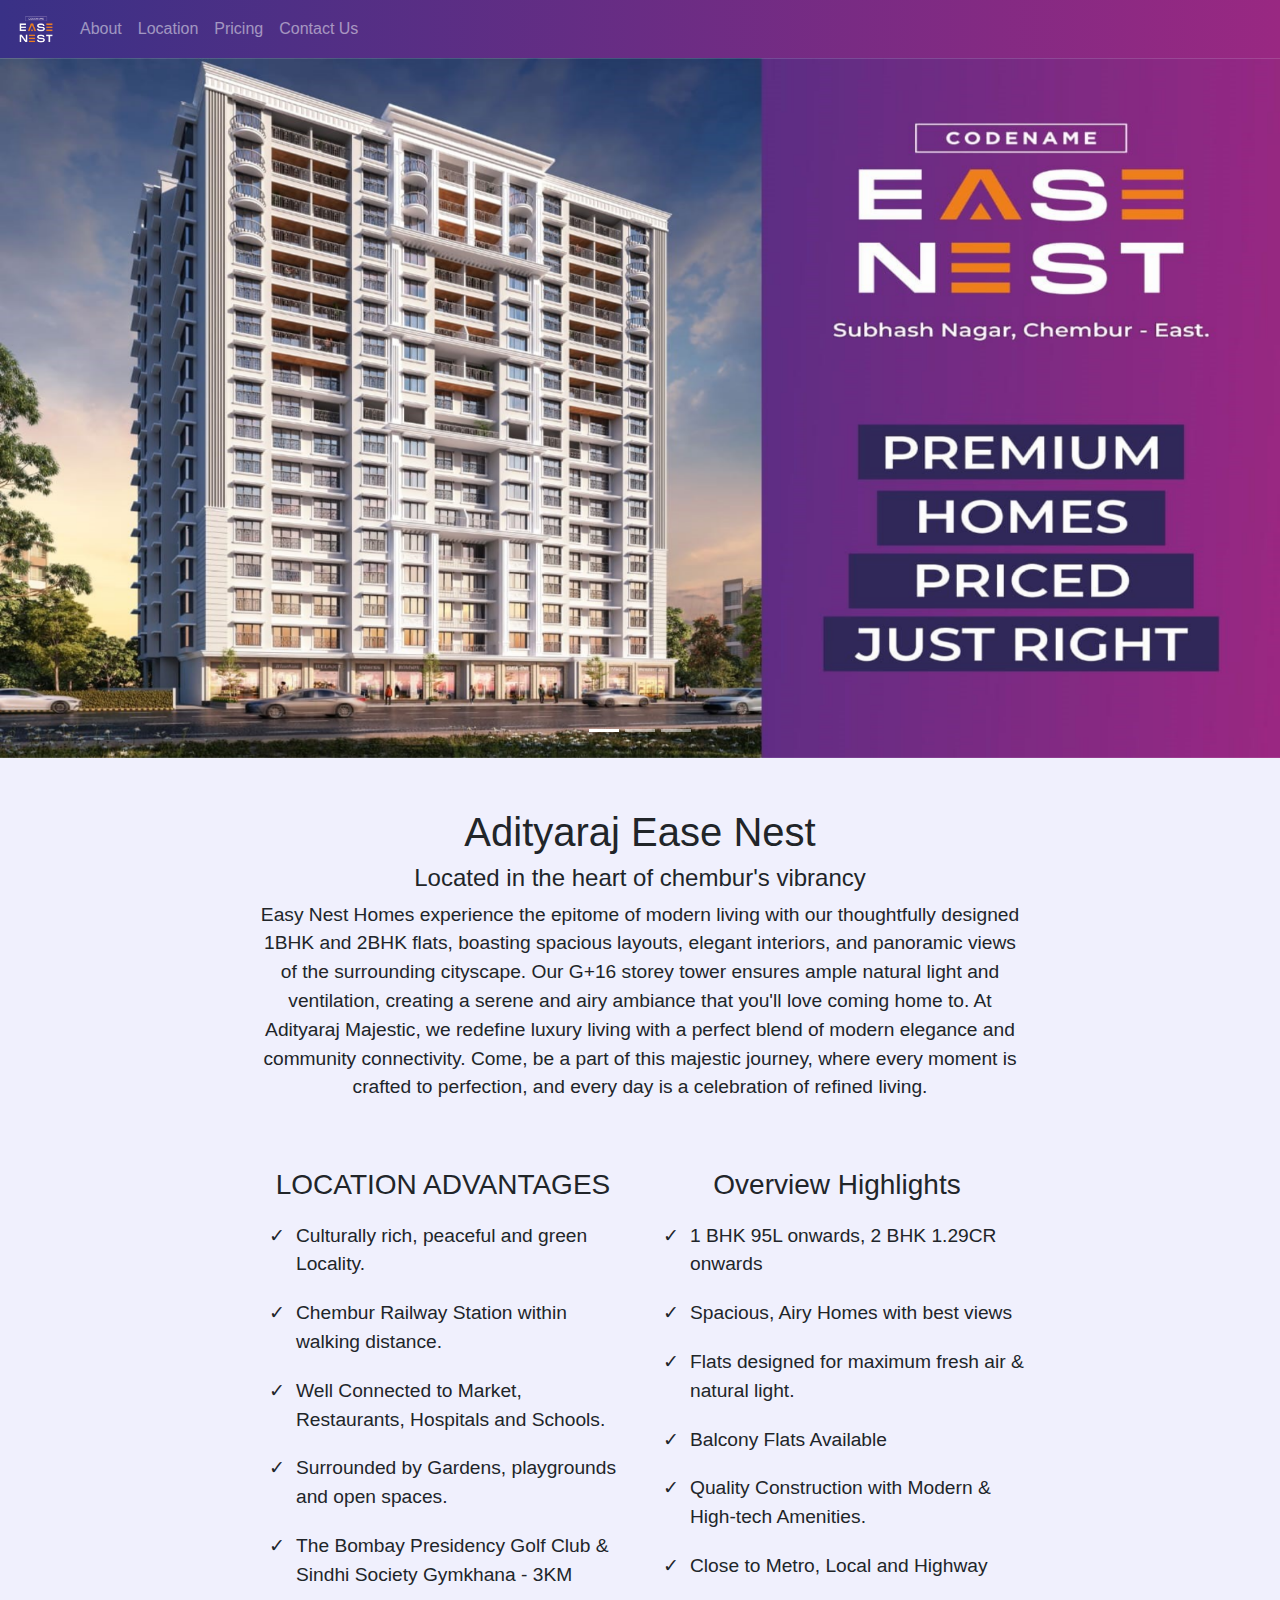
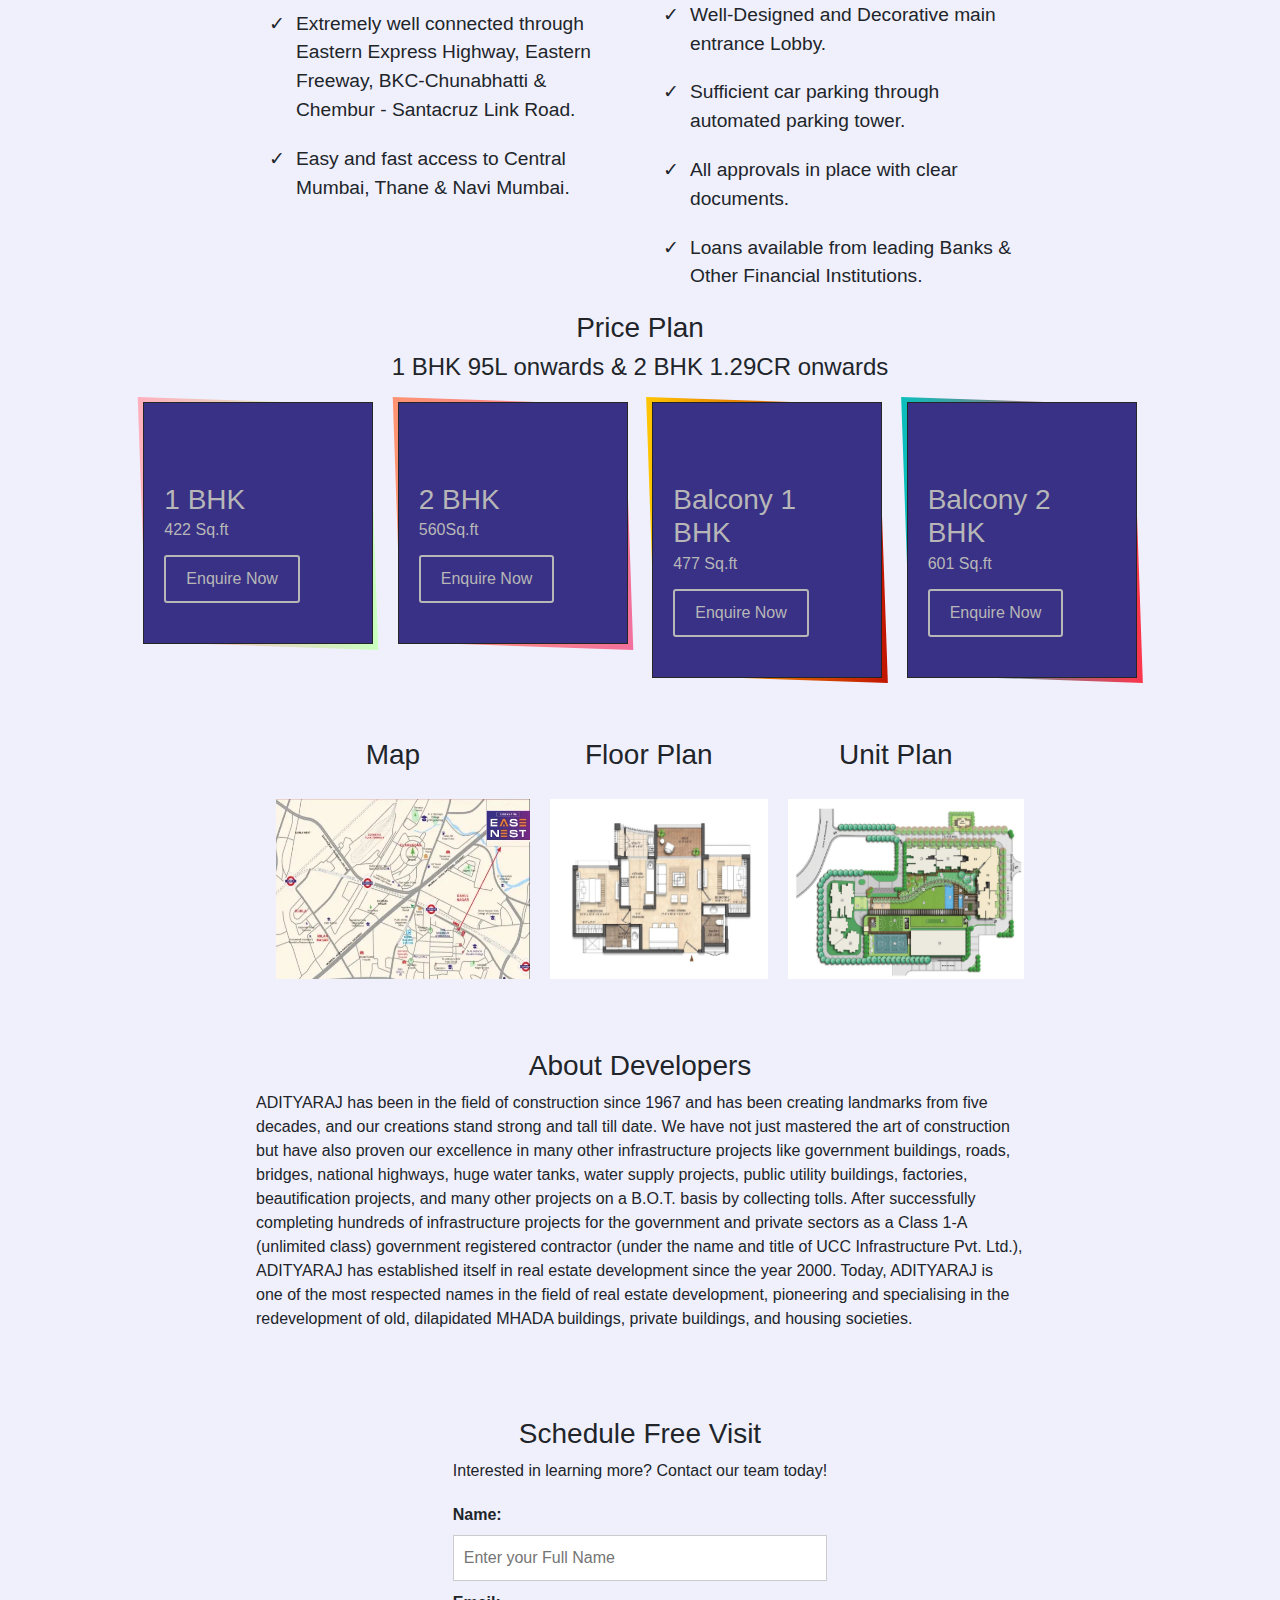
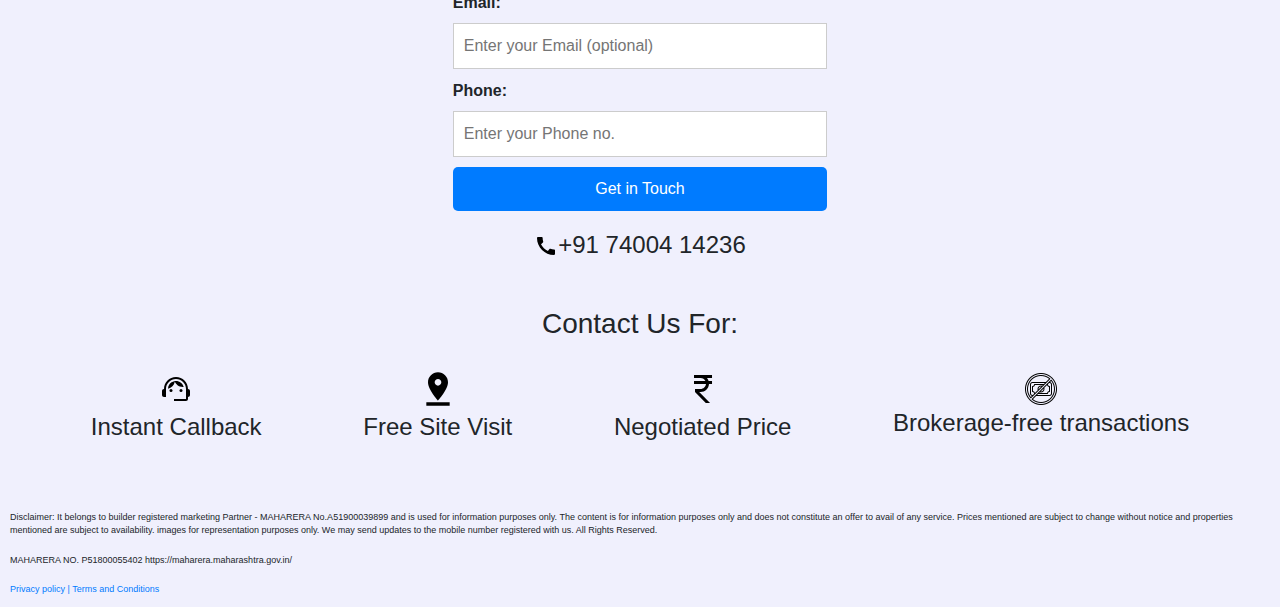
==== adityaraj-ease-nest/index.html @ 9ba858f9 "optimize keywords" ====
<!DOCTYPE html>
<html lang="en">

<head>
    <meta charset="UTF-8">
    <!-- <meta name="viewport" content="width=device-width, initial-scale=1.0"> -->
    <meta name="viewport" content="width=device-width, initial-scale=1, shrink-to-fit=no">
    <meta name="keywords" content="adityaraj projects, Chembur flats, adityaraj ease nest, flats for sale in chembur, 1 bhk in mumbai, 2 bhk in chembur, flats in mumbai, budget flats in mumbai">
    <meta name="description" content="Codename Ease Nest is an Under-Construction project in Chembur by AdityaRaj Builder. Codename Ease Nest by AdityaRaj Builder is located at Chembur.">
    <title>Adityaraj Ease Nest Project - Chembur</title>
    <link rel="icon" type="image/x-icon" href="images/logo/ease-nest.ico">
    <link rel="stylesheet" href="https://cdn.jsdelivr.net/npm/bootstrap@4.0.0/dist/css/bootstrap.min.css"
        integrity="sha384-Gn5384xqQ1aoWXA+058RXPxPg6fy4IWvTNh0E263XmFcJlSAwiGgFAW/dAiS6JXm" crossorigin="anonymous">
    <script src="https://code.jquery.com/jquery-3.2.1.slim.min.js"
        integrity="sha384-KJ3o2DKtIkvYIK3UENzmM7KCkRr/rE9/Qpg6aAZGJwFDMVNA/GpGFF93hXpG5KkN"
        crossorigin="anonymous"></script>
    <script src="https://cdn.jsdelivr.net/npm/popper.js@1.12.9/dist/umd/popper.min.js"
        integrity="sha384-ApNbgh9B+Y1QKtv3Rn7W3mgPxhU9K/ScQsAP7hUibX39j7fakFPskvXusvfa0b4Q"
        crossorigin="anonymous"></script>
    <script src="https://cdn.jsdelivr.net/npm/bootstrap@4.0.0/dist/js/bootstrap.min.js"
        integrity="sha384-JZR6Spejh4U02d8jOt6vLEHfe/JQGiRRSQQxSfFWpi1MquVdAyjUar5+76PVCmYl"
        crossorigin="anonymous"></script>
    <link rel="stylesheet" href="./style.css">
    <link rel="stylesheet" href="highlightList.css">

    <link rel="canonical" href="https://www.mumbai-homes.live/adityaraj-ease-nest/">

    <meta property="og:title" content="Adityaraj Ease Nest - chembur">
    <meta property="og:description" content="Easy Nest Homes experience the epitome of modern living with our thoughtfully designed 1BHK and 2BHK flats.">
    <meta property=”og:type” content=”website” />
    <meta property=”og:url” content=”https://www.mumbai-homes.live/adityaraj-ease-nest/” />

    <script type="application/ld+josn">
        {
            "@context": "https://schema.org",
            "@type": "localBusiness",
            "name": "adityaraj ease nest",
            "url": "https://www.mumbai-homes.live/adityaraj-ease-nest",
            "logo": "https://www.mumbai-homes.live/adityaraj-ease-nest/images/with-bg.png",
            "description": "Easy Nest Homes experience the epitome of modern living with our thoughtfully designed 1BHK and 2BHK flats.",
            "contactPoint": {
              "@type": "ContactPoint",
              "telephone": "+91-7400414236",
              "contactType": "Service",
              "areaServed": "Mumbai",
              "availableLanguage": ["English"]
            }
          }
    </script>
</head>

<body>


    <div id="outer-container">

        <nav id="nav" class="navbar navbar-expand-lg navbar-dark bg-dark">
            <a class="navbar-brand" href="#">
                <img id="logo" src="images/logo/ease-nest.ico" alt="logo">
            </a>
            <div class="collapse navbar-collapse" id="navbarNav">
                <ul class="navbar-nav">
                    <li class="nav-item">
                        <a class="nav-link" href="#about">About</a>
                    </li>
                    <li class="nav-item">
                        <a class="nav-link" href="#location">Location</a>
                    </li>
                    <li class="nav-item">
                        <a class="nav-link" href="#price-plan">Pricing</a>
                    </li>
                    <li class="nav-item">
                        <a class="nav-link" href="#contact">Contact Us</a>
                    </li>
                </ul>
            </div>
        </nav>

        <div class="top-part">
            <!-- <div id="project-image">
                <img id="banner-img" src="./images/banner-img.png" height="100%" width="100%" alt="building image">
            </div> -->


            <div id="carouselExampleSlidesOnly" class="carousel slide" data-ride="carousel" id="carousel">
                <ol class="carousel-indicators">
                    <li data-target="#carouselExampleIndicators" data-slide-to="0" class="active"></li>
                    <li data-target="#carouselExampleIndicators" data-slide-to="1"></li>
                    <li data-target="#carouselExampleIndicators" data-slide-to="2"></li>
                  </ol>
                <div class="carousel-inner">
                  <div class="carousel-item active">
                    <img class="d-block w-100 banner-img" src="./images/2.jpg" alt="First slide">
                  </div>
                  <div class="carousel-item">
                    <img class="d-block w-100 banner-img" src="./images/3.jpg" alt="Second slide">
                  </div>
                  <div class="carousel-item">
                    <img class="d-block w-100 banner-img" src="./images/4.jpg" alt="third slide">
                  </div>
                </div>
              </div>

        </div>

        <div class="main-info">

            <div>
                <h1>Adityaraj Ease Nest</h1>
                <h4>Located in the heart of chembur's vibrancy</h4>
                <div id="about-project" style="text-align: center; font-size: larger;">
                    <p>
                        Easy Nest Homes experience the epitome of modern living with our thoughtfully designed 1BHK and 2BHK flats, boasting spacious layouts, elegant interiors, and panoramic views of the surrounding cityscape. Our G+16 storey tower ensures ample natural light and ventilation, creating a serene and airy ambiance that you'll love coming home to. At Adityaraj Majestic, we redefine luxury living with a perfect blend of modern elegance and community connectivity. Come, be a part of this majestic journey, where every moment is crafted to perfection, and every day is a celebration of refined living.
                    </p>
                </div>    
            </div>

            </div>


        <div class="main-info ">

            <div class="left-part">
                <h3>LOCATION ADVANTAGES</h3>
                <ul>
                    <li class="highlight-point">Culturally rich, peaceful and green Locality.</li>
                    <li class="highlight-point">Chembur Railway Station within walking distance.</li>
                    <li class="highlight-point">Well Connected to Market, Restaurants, Hospitals and Schools.</li>
                    <li class="highlight-point">Surrounded by Gardens, playgrounds and open spaces.</li>
                    <li class="highlight-point">The Bombay Presidency Golf Club & Sindhi Society Gymkhana - 3KM</li>
                    <li class="highlight-point">Extremely well connected through Eastern Express Highway, Eastern
                        Freeway, BKC-Chunabhatti &
                        Chembur - Santacruz Link Road.</li>
                    <li class="highlight-point">Easy and fast access to Central Mumbai, Thane & Navi Mumbai.</li>
                </ul>
            </div>

            <div class="right-part" id="project-details-container">
                <h3>Overview Highlights</h3>
                
                <div>
                    <ul>
                        <li class="highlight-point">1 BHK 95L onwards, 2 BHK 1.29CR onwards</li>
                        <li class="highlight-point">Spacious, Airy Homes with best views</li>
                        <li class="highlight-point">Flats designed for maximum fresh air & natural light.</li>
                        <li class="highlight-point">Balcony Flats Available </li>
                        <li class="highlight-point">Quality Construction with Modern & High-tech Amenities.</li>
                        <li class="highlight-point">Close to Metro, Local and Highway</li>
                        <li class="highlight-point">Well-Designed and Decorative main entrance Lobby.</li>
                        <li class="highlight-point">Sufficient car parking through automated parking tower.</li>
                        <li class="highlight-point">All approvals in place with clear documents.</li>
                        <li class="highlight-point">Loans available from leading Banks & Other Financial
                            Institutions.</li>
                    </ul>
                </div>
            </div>

            <!-- <div class="right-part">
                <h3>Nearby Landmarks</h3>
                <ul>
                    <li class="highlight-point">THE CHEMBUR GYMKHANA</li>
                    <li class="highlight-point">AMBEDKAR GARDEN</li>
                    <li class="highlight-point">N. G. ACHARYA COLLEGE</li>
                    <li class="highlight-point">EASTERN FREEWAY</li>
                    <li class="highlight-point">MONO RAILWAY CHEMBUR</li>
                    <li class="highlight-point">ZEN MULTI SPECIALITY HOSPITAL</li>
                    <li class="highlight-point">ST. GREGORIOS HIGH SCHOOL</li>
                    <li class="highlight-point">DIAMOND GARDEN</li>
                    <li class="highlight-point">K STAR MALL</li>
                    <li class="highlight-point">SHAH & ANCHOR KUTCHHI ENGINEERING COLLEGE</li>
                    <li class="highlight-point">THE BOMBAY PRESIDENCY GOLF CLUB</li>
                    <li class="highlight-point">SANTACRUZ-CHEMBUR LINK RD</li>
                </ul>
            </div> -->

        </div>

        <div id="price-plan" style="text-align: center;">
            <h3 >Price Plan</h3>
            <h4>1 BHK 95L onwards & 2 BHK 1.29CR onwards</h4>
            <ul class="tilesWrap">
                <li>
                  <h3>1 BHK</h3>
                  <p>422 Sq.ft</p>
                  <button class="enquiry-btn poppers">Enquire Now</button>
                </li>
                <li>
                  <h3>2 BHK</h3>
                  <p>560Sq.ft
                  </p>
                  <button class="enquiry-btn poppers">Enquire Now</button>
                </li>
                <li>
                  <h3>Balcony 1 BHK</h3>
                  <p>477 Sq.ft
                  </p>
                  <button class="enquiry-btn poppers">Enquire Now</button>
                </li>
                <li>
                  <h3>Balcony 2 BHK</h3>
                  <p>601 Sq.ft
                  </p>
                  <button class="enquiry-btn poppers">Enquire Now</button>
                </li>
              </ul>

        </div>

        <div class="main-info">

            <div class="poppers" id="location">
                <h3>Map</h3>
                    <img class="info-img" id="map-img" src="./images/map_img.jpg" alt="cost plan">
            </div>

            <div class="poppers" id="floor-plan">
                <h3>Floor Plan</h3>
                    <img class="info-img" id="floor-plan-img" src="./images/floor-plan.png" alt="Floor plan">
            </div>

            <div class="poppers" id="unit-plan">
                <h3>Unit Plan</h3>
                    <img class="info-img" id="unit-plan-img" src="./images/unit-plan.png" alt="unit plan">
            </div>

        </div>

        <div class="main-info">

            <div id="about">
                <h3>About Developers</h3>
                <div style="text-align: start;">
                    <p>
                        ADITYARAJ has been in the field of construction since 1967 and has been creating landmarks from five decades, and our creations stand strong and tall till date. We have not just mastered the art of construction but have also proven our excellence in many other infrastructure projects like government buildings, roads, bridges, national highways, huge water tanks, water supply projects, public utility buildings, factories, beautification projects, and many other projects on a B.O.T. basis by collecting tolls.

After successfully completing hundreds of infrastructure projects for the government and private sectors as a Class 1-A (unlimited class) government registered contractor (under the name and title of UCC Infrastructure Pvt. Ltd.), ADITYARAJ has established itself in real estate development since the year 2000.

Today, ADITYARAJ is one of the most respected names in the field of real estate development, pioneering and specialising in the redevelopment of old, dilapidated MHADA buildings, private buildings, and housing societies.
                    </p>
                </div>    
            </div>

            </div>

        <div class="main-info">
            <section id="contact" class="contact">
                <h3>Schedule Free Visit</h3>
                <p>Interested in learning more? Contact our team today!</p>
                <form class="contact_form" id="contact-form" action="">
                    <label for="name"><b>Name:</b></label>
                    <input name="full_name" class="contact-inputs" type="text" id="name"
                        placeholder="Enter your Full Name" required>
                    <label for="email"><b>Email:</b></label>
                    <input name="email" class="contact-inputs" type="email" id="email" placeholder="Enter your Email (optional)">
                    <label for="phone"><b>Phone:</b></label>
                    <input name="phone_number" class="contact-inputs" type="number" id="phone"
                        placeholder="Enter your Phone no." pattern="/^\+?([0-9]{2})[-. ]?([0-9]{3})[-. ]?([0-9]{4})$/"
                        required>
                    <button type="submit">Get in Touch</button>
                    <input type="checkbox" name="_protect" style="display:none" tabindex="-1"
                        autocomplete="off" />
                    <p class="thankyou_message" style="display: none;">Thank You. We will contact you shortly.</p>
                </form>
    
            </section>
        </div>

        <div class="main-info" style="margin-top: 0px;">
            <h4><img src="./images/icons/phone.svg" alt="phone">+91 74004 14236</h4>
        </div>

        <div style="text-align: center; font-size: x-large; padding: 20px; margin-top: 20px;">
            <h3>Contact Us For:</h3>
            <div id="our-perks" style="display: flex; flex-wrap: wrap; justify-content: space-around; padding: 20px;">
            <div><img src="./images/icons/callback.svg" alt="instant callback"><p>Instant Callback</p></div>
            <div><img src="./images/icons/location_point.svg" alt="free site visit"><p>Free Site Visit</p></div>
            <div><img src="./images/icons/rupee.svg" alt="rupee"><p>Negotiated Price</p></div>
            <div><img src="./images/icons/no_brokerage.png" alt="no-brokerage"><p>Brokerage-free transactions</p></div>
            </div>
        </div>
    </div>





    <div id="disclaimer" style="font-size: xx-small;">
        <p>
            Disclaimer: 
            It belongs to builder registered marketing Partner - MAHARERA No.A51900039899 and is used for information purposes only.
            The content is for information purposes only and does not constitute an offer to avail of any
            service. Prices mentioned are subject to change without notice and properties mentioned are subject to
            availability. images for representation purposes only. We may send updates to the mobile number registered with us. All
            Rights Reserved.
        </p>

        <p>MAHARERA NO. P51800055402 https://maharera.maharashtra.gov.in/</p>
        <a href="./../policy.html">Privacy policy | Terms and Conditions</a>
    </div>

    <a href="#" id="move-top">
        <img src="./images/icons/arrow-up.svg" alt="move-to-top">
    </a>

    <a id="whatsapp-redirect"
        href="https://wa.me/+917400414236?text=Hello%2C%20I%20am%20interested%20to%20know%20more%20about%20the%20project%20codename%20ease%20nest%20by%20Adityaraj%20Group.">
        <img src="images/icons/whatsapp-icon.svg" alt="whatsapp">
    </a>

    <div id="popup-overlay"></div>
    <div id="popup-form-container" class="popup-form-container-hid">
        <button onclick="closePopupForm()" id="popup-close-btn">
            <p>&#10006;</p>
        </button>
        <section id="contact" class="contact">
            <h3>Get Exclusive Deals!</h3>
            <form class="contact_form" id="popup-contact-form" action="">
                <label for="name"><b>Name:</b></label>
                <input name="full_name" class="contact-inputs" type="text" id="popup-name"
                    placeholder="Enter your full Name" required>
                <label for="email"><b>Email:</b></label>
                <input name="email" class="contact-inputs" type="email" id="popup-email" placeholder="Enter your Email"
                    >
                <label for="phone"><b>Phone:</b></label>
                <input name="phone_number" class="contact-inputs" type="number" id="popup-phone"
                    placeholder="Enter your Phone no." 
                    required>
                <button type="submit">Enquire Now</button>
                <input name="_protect" type="checkbox" tabindex="-1" style="display:none" autocomplete="off" />
                <p class="thankyou_message" style="display: none;">Thank You. We will contact you shortly.</p>
            </form>
        </section>
    </div>

    <div class="alert alert-success" role="alert" id="thankyou_msg_div">
        <h2>Thank You! Our Team will contact you shortly.</h2>
    </div>

</body>

<script src="./index.js"></script>

</html>
---- adityaraj-ease-nest/style.css ----
body {
    background: #f0f0fd;
    max-width: 100%;
    overflow-x: hidden;
    
}

html {
    scroll-behavior: smooth;
    max-width: 100%;
    overflow-x: hidden;
}

.carousel {
    height: 20%;
}

.img {
    width: 100%;
    height: 400px;
}

.info-img {
    width: 100%;
    margin: 10px;
    padding: 10px;
    height: 200px;
}

#thankyou_msg_div {
    display: none;
    position: fixed;
    top: 50%;
    left: 50%;
    transform: translate(-50%, -50%);
    z-index: 1000;
}

.banner-img {
    height: 700px;
}

.main-info {
    display: flex;
    justify-content: space-around;
    text-align: center;
    margin-inline: 20%;
    margin-top: 50px;
}

.left-part {
    width: 50%;
    margin-right: 10px;
}

.right-part {
    width: 50%;
    margin-left: 10px;
}

.highlight-point {
    font-size: larger;
    margin: 20px auto;
    text-align: start;
    list-style-type: '✓  ';
}

#about-project {
    font-size: larger;
}

#disclaimer {
    margin: 10px;
}

.contact form {
    display: flex;
    flex-direction: column;
    margin-top: 20px;
    text-align: left;
}

.contact {
    margin-top: 10px;
    margin-bottom: 10px;
    padding: 10px;

}

.contact-inputs {
    padding: 10px;
    border: 1px solid #ccc;
    margin-bottom: 10px;
}

.contact button {
    background-color: #007bff;
    color: #fff;
    padding: 10px 20px;
    border: none;
    border-radius: 5px;
    cursor: pointer;
}

#logo {
    width: 40px;
    height: 30px;
}

#nav {
    max-width: 100%;
    background-image: linear-gradient(to right, #393186, #992882)
}

#popup-form-container {
    display: none;
    position: fixed;
    top: 50%;
    left: 50%;
    transform: translate(-50%, -50%);
    padding: 20px;
    background-color: #fff;
    border: 1px solid #ccc;
    box-shadow: 0 4px 8px rgba(0, 0, 0, 0.1);
    z-index: 1000;
    width: 35%;
}

#popup-overlay {
    display: none;
    position: fixed;
    top: 0;
    left: 0;
    width: 100%;
    height: 100%;
    background: rgba(0, 0, 0, 0.5);
    z-index: 999;
}

#popup-close-btn {
    position: absolute;
    height: 28px;
    width: 28px;
    left: auto;
    right: 8px;
    bottom: auto;
    top: 8px;
    padding: 4px;
    border: none;
    background: none;
}

#whatsapp-redirect {
    position: fixed;
    bottom: 60px;
    right: 10px;
    opacity: 0;
    transition: opacity 0.3s ease;
}

#whatsapp-redirect.visible {
    opacity: 0.8;
}

#move-top {
    position: fixed;
    bottom: 20px;
    right: 20px;
    padding: 5px;
    background-color: #007bff;
    color: #fff;
    font-weight: bold;
    border-radius: 5px;
    opacity: 0;
    transition: opacity 0.3s ease;
}


#move-top.visible {
    opacity: 0.8;
}

@media only screen and (max-width: 500px) {

    .banner-img {
        height: 500px;
    }

    .main-info {
        display: block;
        width: 100%;
        margin: 20px auto;
        padding-inline: 20px;
    }

    .left-part {
        width: 100%;
    }

    .right-part {
        margin: 20px auto;
        width: 100%;
    }

    #popup-form-container {
        width: 90%;
    }

    html, body {
        max-width: 100%;
        overflow-x: hidden;
    }

    #our-perks {
        flex-direction: column;
    }

}
---- adityaraj-ease-nest/highlightList.css ----
.tilesWrap {
    padding: 0;
    margin: 10px auto;
    list-style: none;
    text-align: center;
  }
  .tilesWrap li {
    display: inline-block;
    width: 20%;
    min-width: 200px;
    max-width: 230px;
    padding: 80px 20px 40px;
    position: relative;
    vertical-align: top;
    margin: 10px;
    font-family: 'helvetica', san-serif;
    min-height: 25vh;
    background: #393186;
    border: 1px solid #252727;
    text-align: left;
  }

  .tilesWrap li h3 {
    color: #b7b7b7;
    margin-bottom: 5px;
  }
  .tilesWrap li p {
    font-size: 16px;
    line-height: 18px;
    color: #b7b7b7;
    margin-top: 5px;
  }
  .tilesWrap li button {
    background: transparent;
    border: 2px solid #b7b7b7;
    padding: 10px 20px;
    color: #b7b7b7;
    border-radius: 3px;
    position: relative;
    transition: all 0.3s ease-in-out;
    cursor: pointer;
    overflow: hidden;
    opacity: 1;
  }

  .tilesWrap li button:hover {
    color: #262a2b;
    background-color: #992882;
  }

  .tilesWrap li:before {
    content: '';
    position: absolute;
    top: -2px;
    left: -2px;
    right: -2px;
    bottom: -2px;
    z-index: -1;
    background: #fff;
    transform: skew(2deg, 2deg);
  }

  .tilesWrap li:nth-child(1):before {
    background: #C9FFBF;
  background: -webkit-linear-gradient(to right, #FFAFBD, #C9FFBF);
  background: linear-gradient(to right, #FFAFBD, #C9FFBF);
  }
  .tilesWrap li:nth-child(2):before {
    background: #f2709c;
  background: -webkit-linear-gradient(to right, #ff9472, #f2709c);
  background: linear-gradient(to right, #ff9472, #f2709c);
  }
  .tilesWrap li:nth-child(3):before {
    background: #c21500;
  background: -webkit-linear-gradient(to right, #ffc500, #c21500);
  background: linear-gradient(to right, #ffc500, #c21500);
  }
  .tilesWrap li:nth-child(4):before {
    background: #FC354C;
  background: -webkit-linear-gradient(to right, #0ABFBC, #FC354C);
  background: linear-gradient(to right, #0ABFBC, #FC354C)
  };
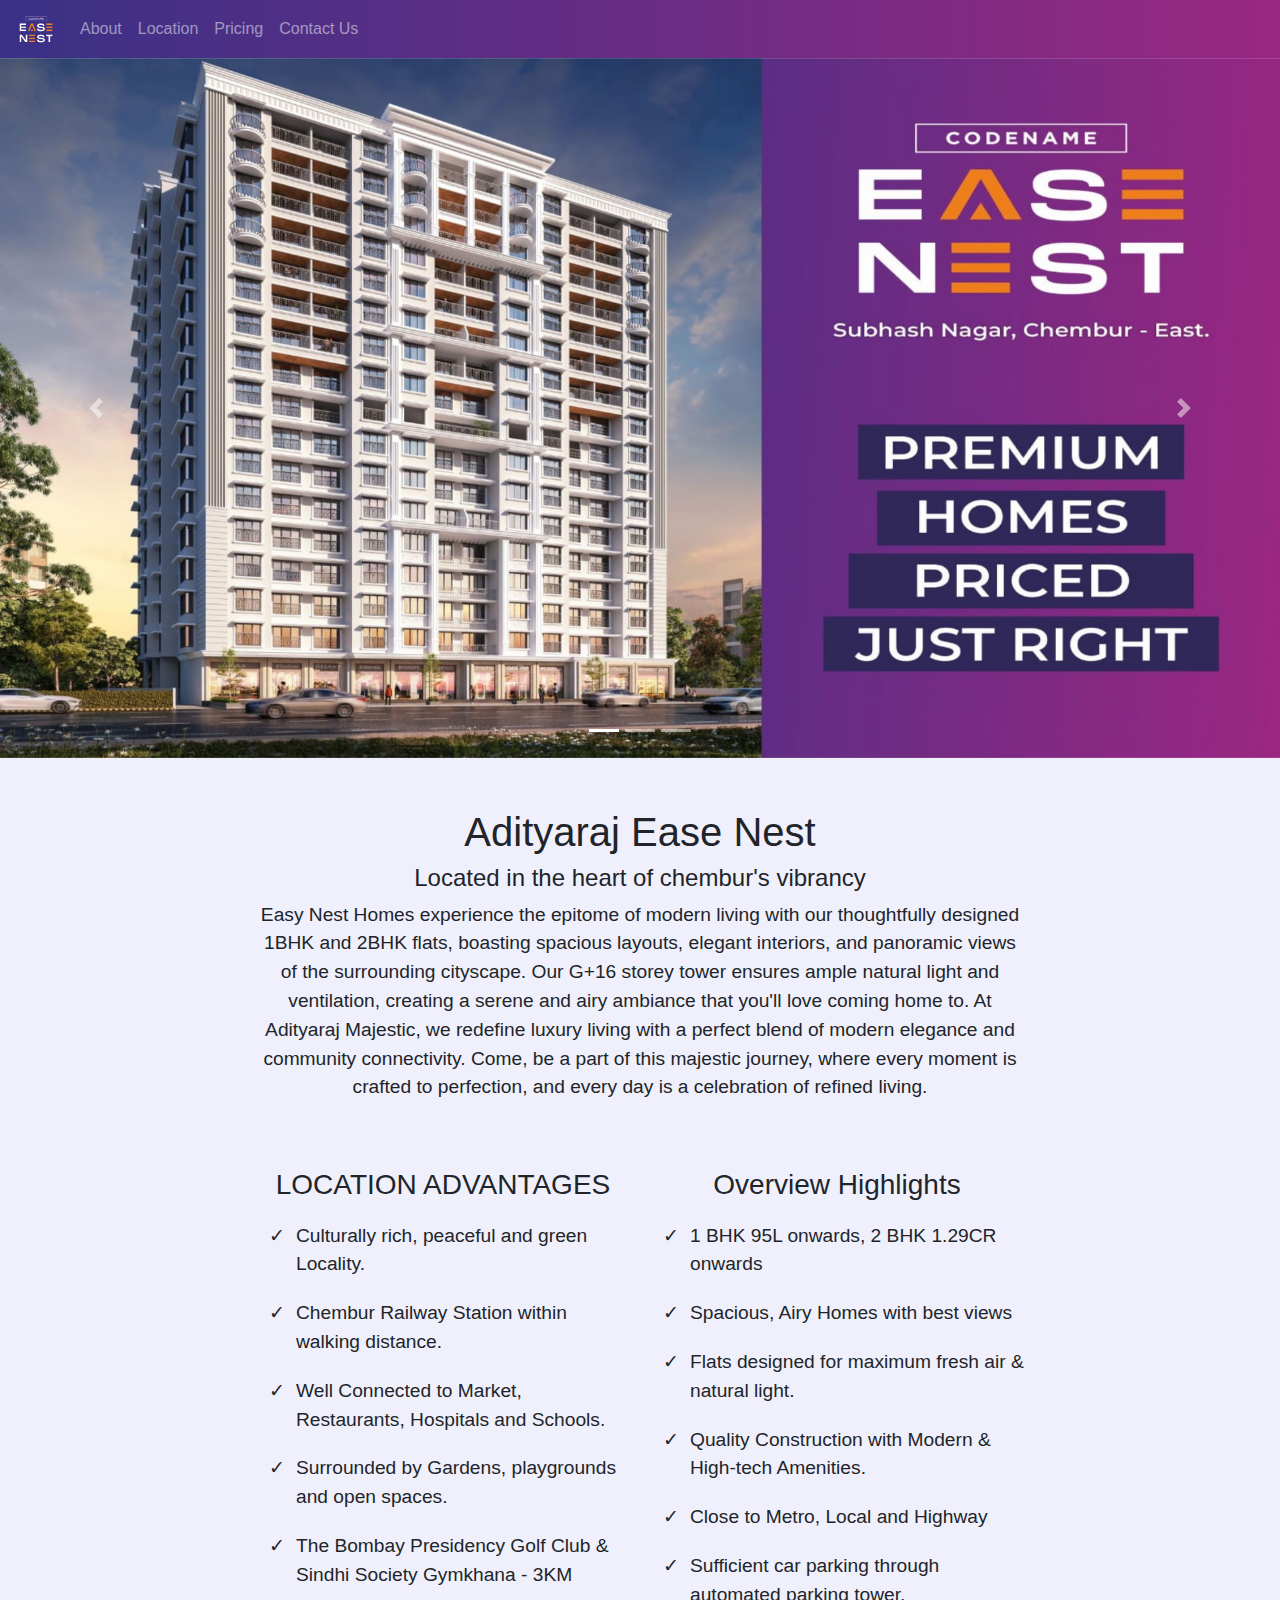
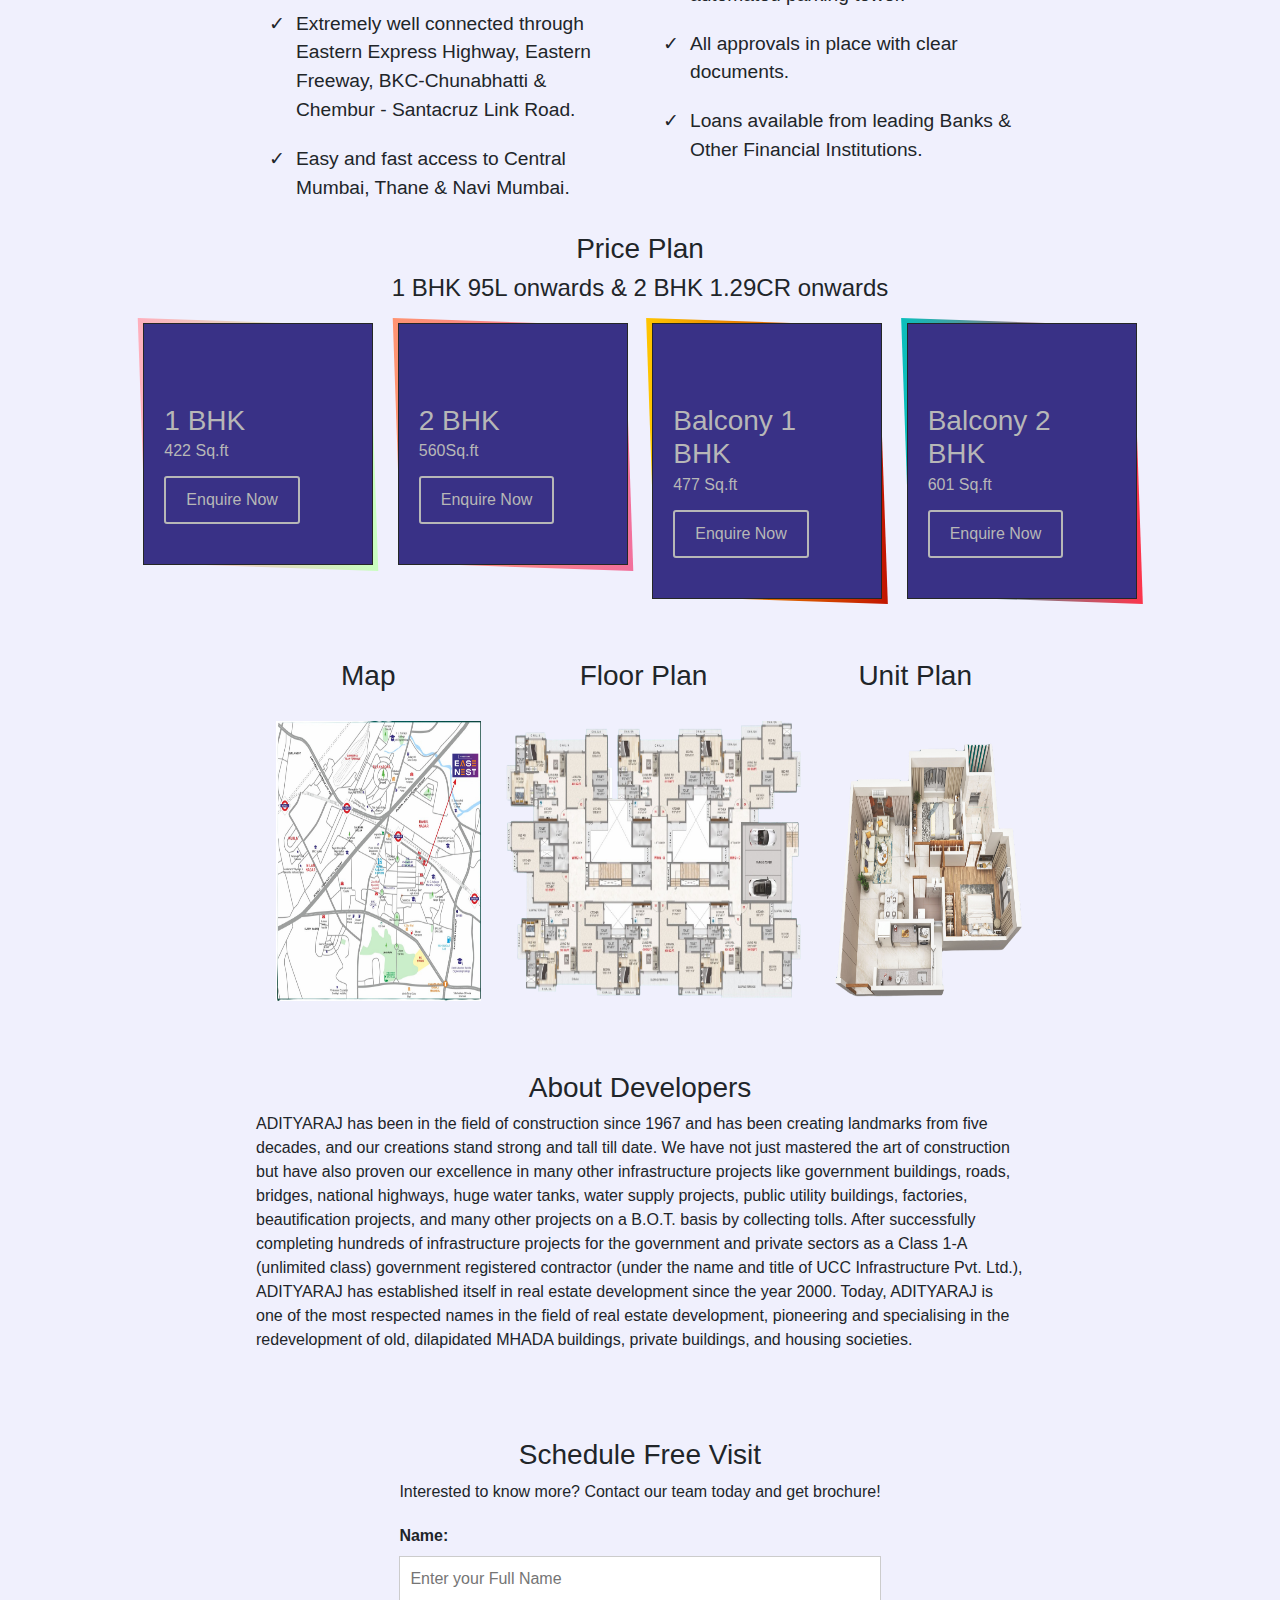
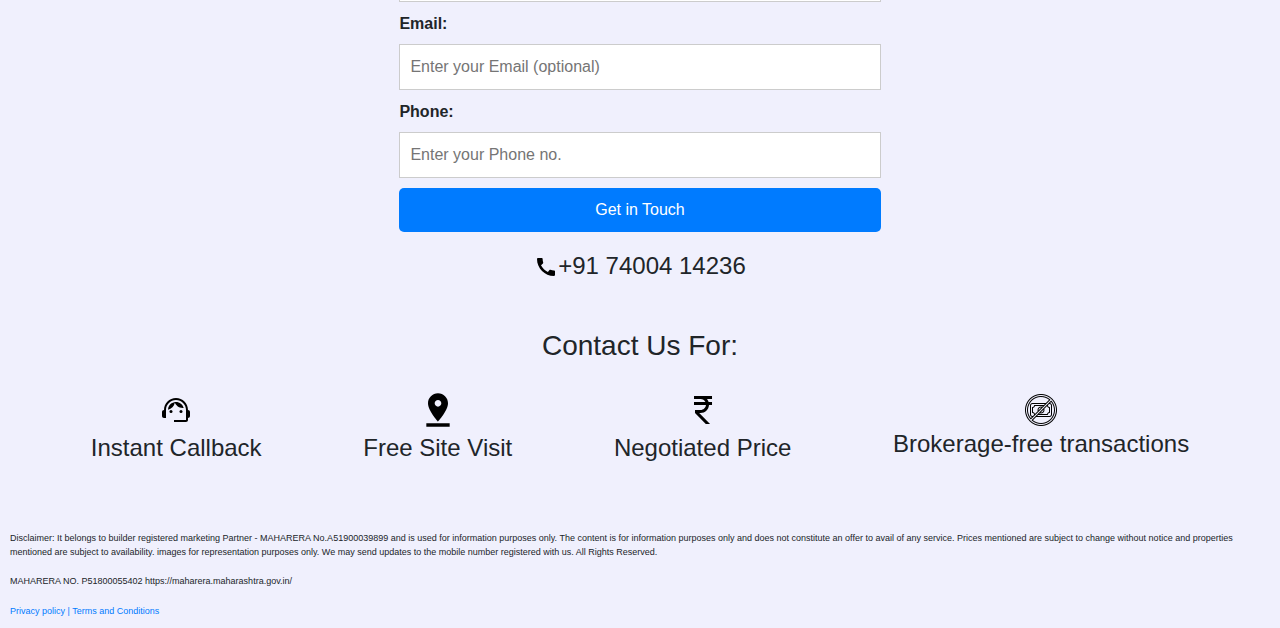
==== commit f02ed0e1: "clear res image" ====
--- a/adityaraj-ease-nest/index.html
+++ b/adityaraj-ease-nest/index.html
@@ -58,6 +58,10 @@
             <a class="navbar-brand" href="#">
                 <img id="logo" src="images/logo/ease-nest.ico" alt="logo">
             </a>
+            <button class="navbar-toggler" type="button" data-toggle="collapse" data-target="#navbarNav"
+                aria-controls="navbarNav" aria-expanded="false" aria-label="Toggle navigation">
+                <span class="navbar-toggler-icon"></span>
+            </button>
             <div class="collapse navbar-collapse" id="navbarNav">
                 <ul class="navbar-nav">
                     <li class="nav-item">
@@ -73,16 +77,14 @@
                         <a class="nav-link" href="#contact">Contact Us</a>
                     </li>
                 </ul>
-            </div>
+                
+            </div>
+            
         </nav>
 
         <div class="top-part">
-            <!-- <div id="project-image">
-                <img id="banner-img" src="./images/banner-img.png" height="100%" width="100%" alt="building image">
-            </div> -->
-
-
-            <div id="carouselExampleSlidesOnly" class="carousel slide" data-ride="carousel" id="carousel">
+
+            <div id="carouselExampleIndicators" class="carousel slide" data-ride="carousel" id="carousel">
                 <ol class="carousel-indicators">
                     <li data-target="#carouselExampleIndicators" data-slide-to="0" class="active"></li>
                     <li data-target="#carouselExampleIndicators" data-slide-to="1"></li>
@@ -99,6 +101,14 @@
                     <img class="d-block w-100 banner-img" src="./images/4.jpg" alt="third slide">
                   </div>
                 </div>
+                <a class="carousel-control-prev" href="#carouselExampleIndicators" role="button" data-slide="prev">
+                    <span class="carousel-control-prev-icon" aria-hidden="true"></span>
+                    <span class="sr-only">Previous</span>
+                  </a>
+                  <a class="carousel-control-next" href="#carouselExampleIndicators" role="button" data-slide="next">
+                    <span class="carousel-control-next-icon" aria-hidden="true"></span>
+                    <span class="sr-only">Next</span>
+                  </a>
               </div>
 
         </div>
@@ -143,10 +153,8 @@
                         <li class="highlight-point">1 BHK 95L onwards, 2 BHK 1.29CR onwards</li>
                         <li class="highlight-point">Spacious, Airy Homes with best views</li>
                         <li class="highlight-point">Flats designed for maximum fresh air & natural light.</li>
-                        <li class="highlight-point">Balcony Flats Available </li>
                         <li class="highlight-point">Quality Construction with Modern & High-tech Amenities.</li>
                         <li class="highlight-point">Close to Metro, Local and Highway</li>
-                        <li class="highlight-point">Well-Designed and Decorative main entrance Lobby.</li>
                         <li class="highlight-point">Sufficient car parking through automated parking tower.</li>
                         <li class="highlight-point">All approvals in place with clear documents.</li>
                         <li class="highlight-point">Loans available from leading Banks & Other Financial
@@ -155,27 +163,9 @@
                 </div>
             </div>
 
-            <!-- <div class="right-part">
-                <h3>Nearby Landmarks</h3>
-                <ul>
-                    <li class="highlight-point">THE CHEMBUR GYMKHANA</li>
-                    <li class="highlight-point">AMBEDKAR GARDEN</li>
-                    <li class="highlight-point">N. G. ACHARYA COLLEGE</li>
-                    <li class="highlight-point">EASTERN FREEWAY</li>
-                    <li class="highlight-point">MONO RAILWAY CHEMBUR</li>
-                    <li class="highlight-point">ZEN MULTI SPECIALITY HOSPITAL</li>
-                    <li class="highlight-point">ST. GREGORIOS HIGH SCHOOL</li>
-                    <li class="highlight-point">DIAMOND GARDEN</li>
-                    <li class="highlight-point">K STAR MALL</li>
-                    <li class="highlight-point">SHAH & ANCHOR KUTCHHI ENGINEERING COLLEGE</li>
-                    <li class="highlight-point">THE BOMBAY PRESIDENCY GOLF CLUB</li>
-                    <li class="highlight-point">SANTACRUZ-CHEMBUR LINK RD</li>
-                </ul>
-            </div> -->
-
-        </div>
-
-        <div id="price-plan" style="text-align: center;">
+        </div>
+
+        <div id="price-plan" style="text-align: center; margin: 10px;">
             <h3 >Price Plan</h3>
             <h4>1 BHK 95L onwards & 2 BHK 1.29CR onwards</h4>
             <ul class="tilesWrap">
@@ -208,17 +198,17 @@
 
         <div class="main-info">
 
-            <div class="poppers" id="location">
+            <div id="location">
                 <h3>Map</h3>
-                    <img class="info-img" id="map-img" src="./images/map_img.jpg" alt="cost plan">
-            </div>
-
-            <div class="poppers" id="floor-plan">
+                    <img class="info-img" id="map-img" src="./images/map.jpg" alt="map">
+            </div>
+
+            <div id="floor-plan">
                 <h3>Floor Plan</h3>
                     <img class="info-img" id="floor-plan-img" src="./images/floor-plan.png" alt="Floor plan">
             </div>
 
-            <div class="poppers" id="unit-plan">
+            <div id="unit-plan">
                 <h3>Unit Plan</h3>
                     <img class="info-img" id="unit-plan-img" src="./images/unit-plan.png" alt="unit plan">
             </div>
@@ -232,10 +222,8 @@
                 <div style="text-align: start;">
                     <p>
                         ADITYARAJ has been in the field of construction since 1967 and has been creating landmarks from five decades, and our creations stand strong and tall till date. We have not just mastered the art of construction but have also proven our excellence in many other infrastructure projects like government buildings, roads, bridges, national highways, huge water tanks, water supply projects, public utility buildings, factories, beautification projects, and many other projects on a B.O.T. basis by collecting tolls.
-
-After successfully completing hundreds of infrastructure projects for the government and private sectors as a Class 1-A (unlimited class) government registered contractor (under the name and title of UCC Infrastructure Pvt. Ltd.), ADITYARAJ has established itself in real estate development since the year 2000.
-
-Today, ADITYARAJ is one of the most respected names in the field of real estate development, pioneering and specialising in the redevelopment of old, dilapidated MHADA buildings, private buildings, and housing societies.
+                        After successfully completing hundreds of infrastructure projects for the government and private sectors as a Class 1-A (unlimited class) government registered contractor (under the name and title of UCC Infrastructure Pvt. Ltd.), ADITYARAJ has established itself in real estate development since the year 2000.
+                        Today, ADITYARAJ is one of the most respected names in the field of real estate development, pioneering and specialising in the redevelopment of old, dilapidated MHADA buildings, private buildings, and housing societies.
                     </p>
                 </div>    
             </div>
@@ -245,7 +233,7 @@
         <div class="main-info">
             <section id="contact" class="contact">
                 <h3>Schedule Free Visit</h3>
-                <p>Interested in learning more? Contact our team today!</p>
+                <p>Interested to know more? Contact our team today and get brochure!</p>
                 <form class="contact_form" id="contact-form" action="">
                     <label for="name"><b>Name:</b></label>
                     <input name="full_name" class="contact-inputs" type="text" id="name"
--- a/adityaraj-ease-nest/style.css
+++ b/adityaraj-ease-nest/style.css
@@ -24,7 +24,7 @@
     width: 100%;
     margin: 10px;
     padding: 10px;
-    height: 200px;
+    height: 300px;
 }
 
 #thankyou_msg_div {
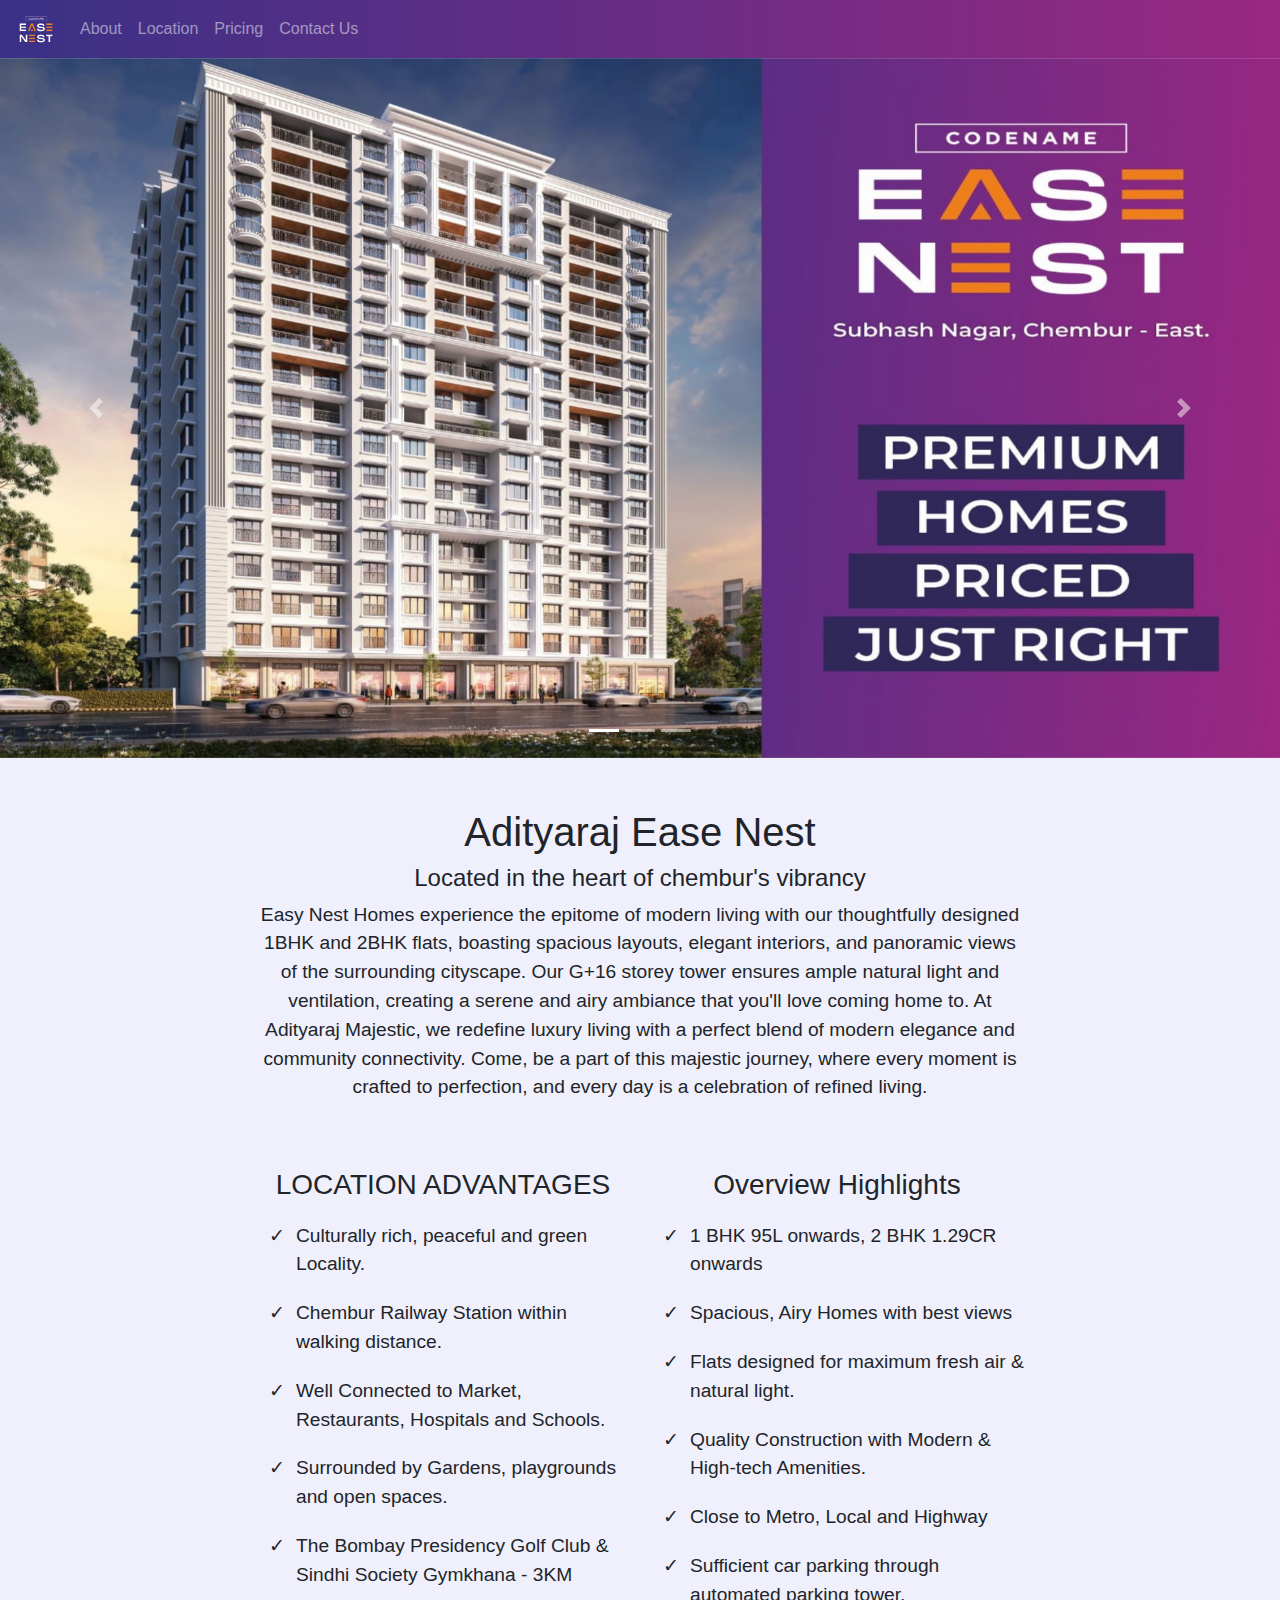
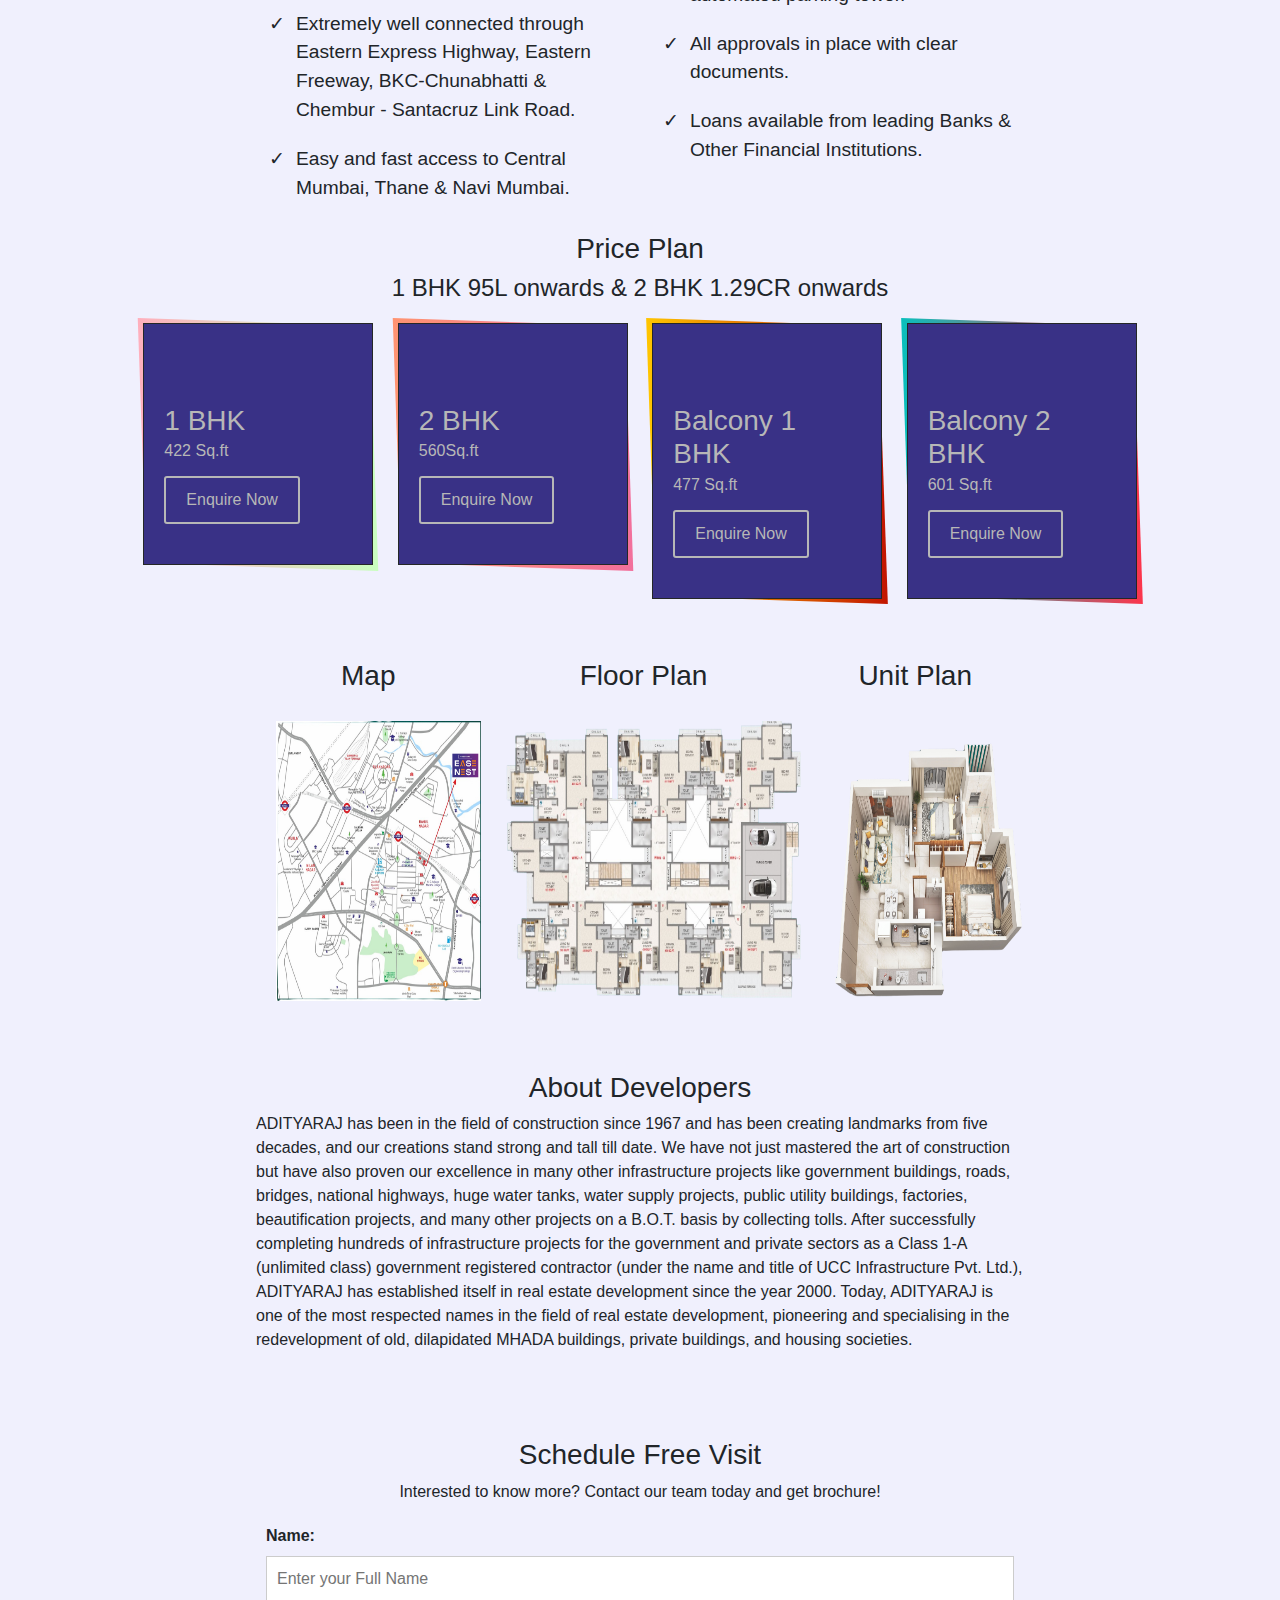
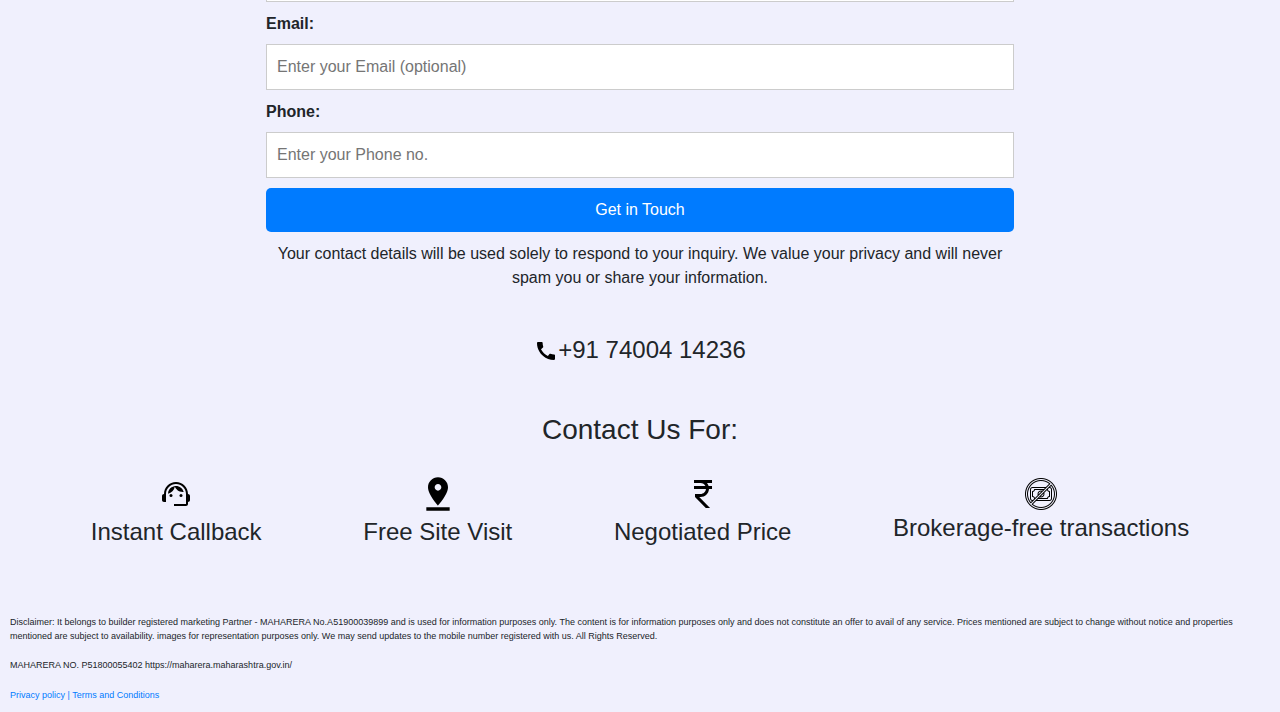
==== commit 1c097763: "add contact term msg" ====
--- a/adityaraj-ease-nest/index.html
+++ b/adityaraj-ease-nest/index.html
@@ -248,8 +248,9 @@
                     <input type="checkbox" name="_protect" style="display:none" tabindex="-1"
                         autocomplete="off" />
                     <p class="thankyou_message" style="display: none;">Thank You. We will contact you shortly.</p>
+                    <p style="padding: 10px; text-align: center;">Your contact details will be used solely to respond to your inquiry. We value your privacy and will never spam you or share your information.</p>
                 </form>
-    
+                
             </section>
         </div>
 
@@ -316,6 +317,7 @@
                 <button type="submit">Enquire Now</button>
                 <input name="_protect" type="checkbox" tabindex="-1" style="display:none" autocomplete="off" />
                 <p class="thankyou_message" style="display: none;">Thank You. We will contact you shortly.</p>
+                <p style="padding: 10px; text-align: center;">Your contact details will be used solely to respond to your inquiry. We value your privacy and will never sell or share your information.</p>
             </form>
         </section>
     </div>
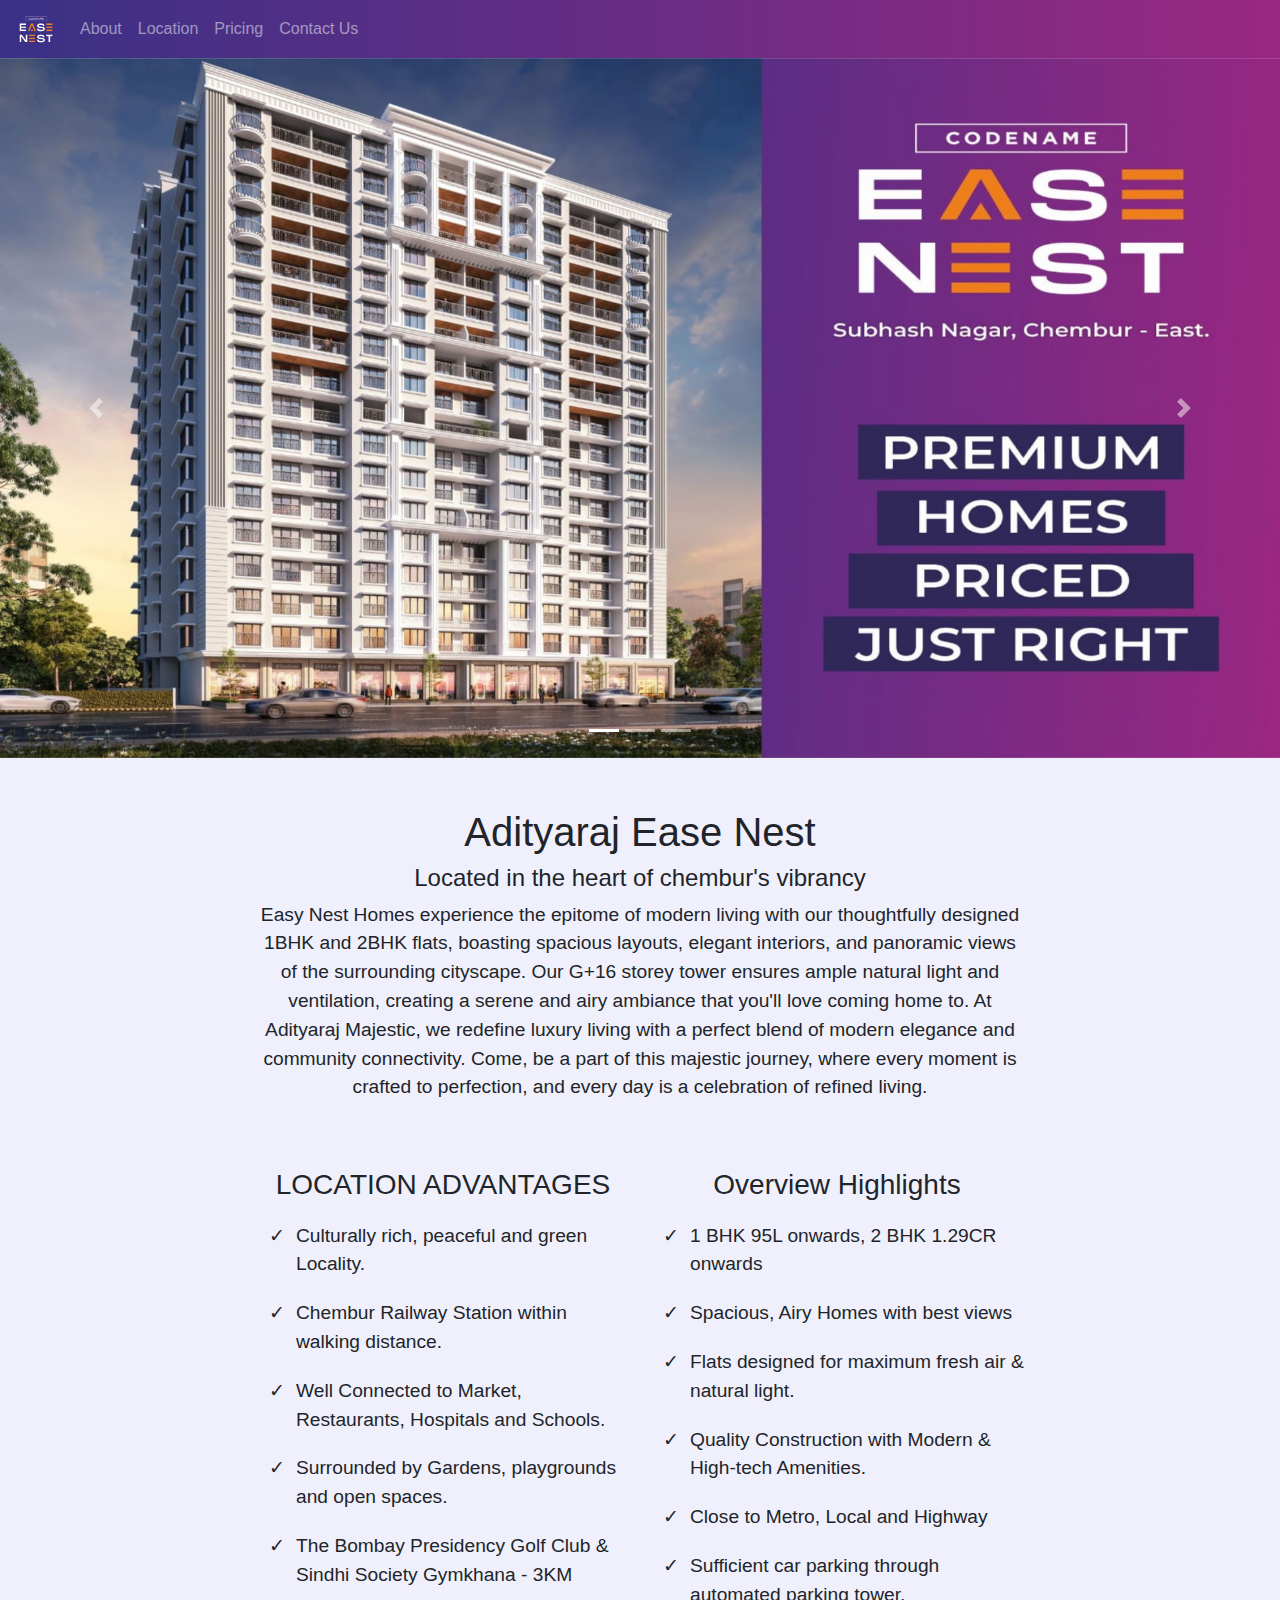
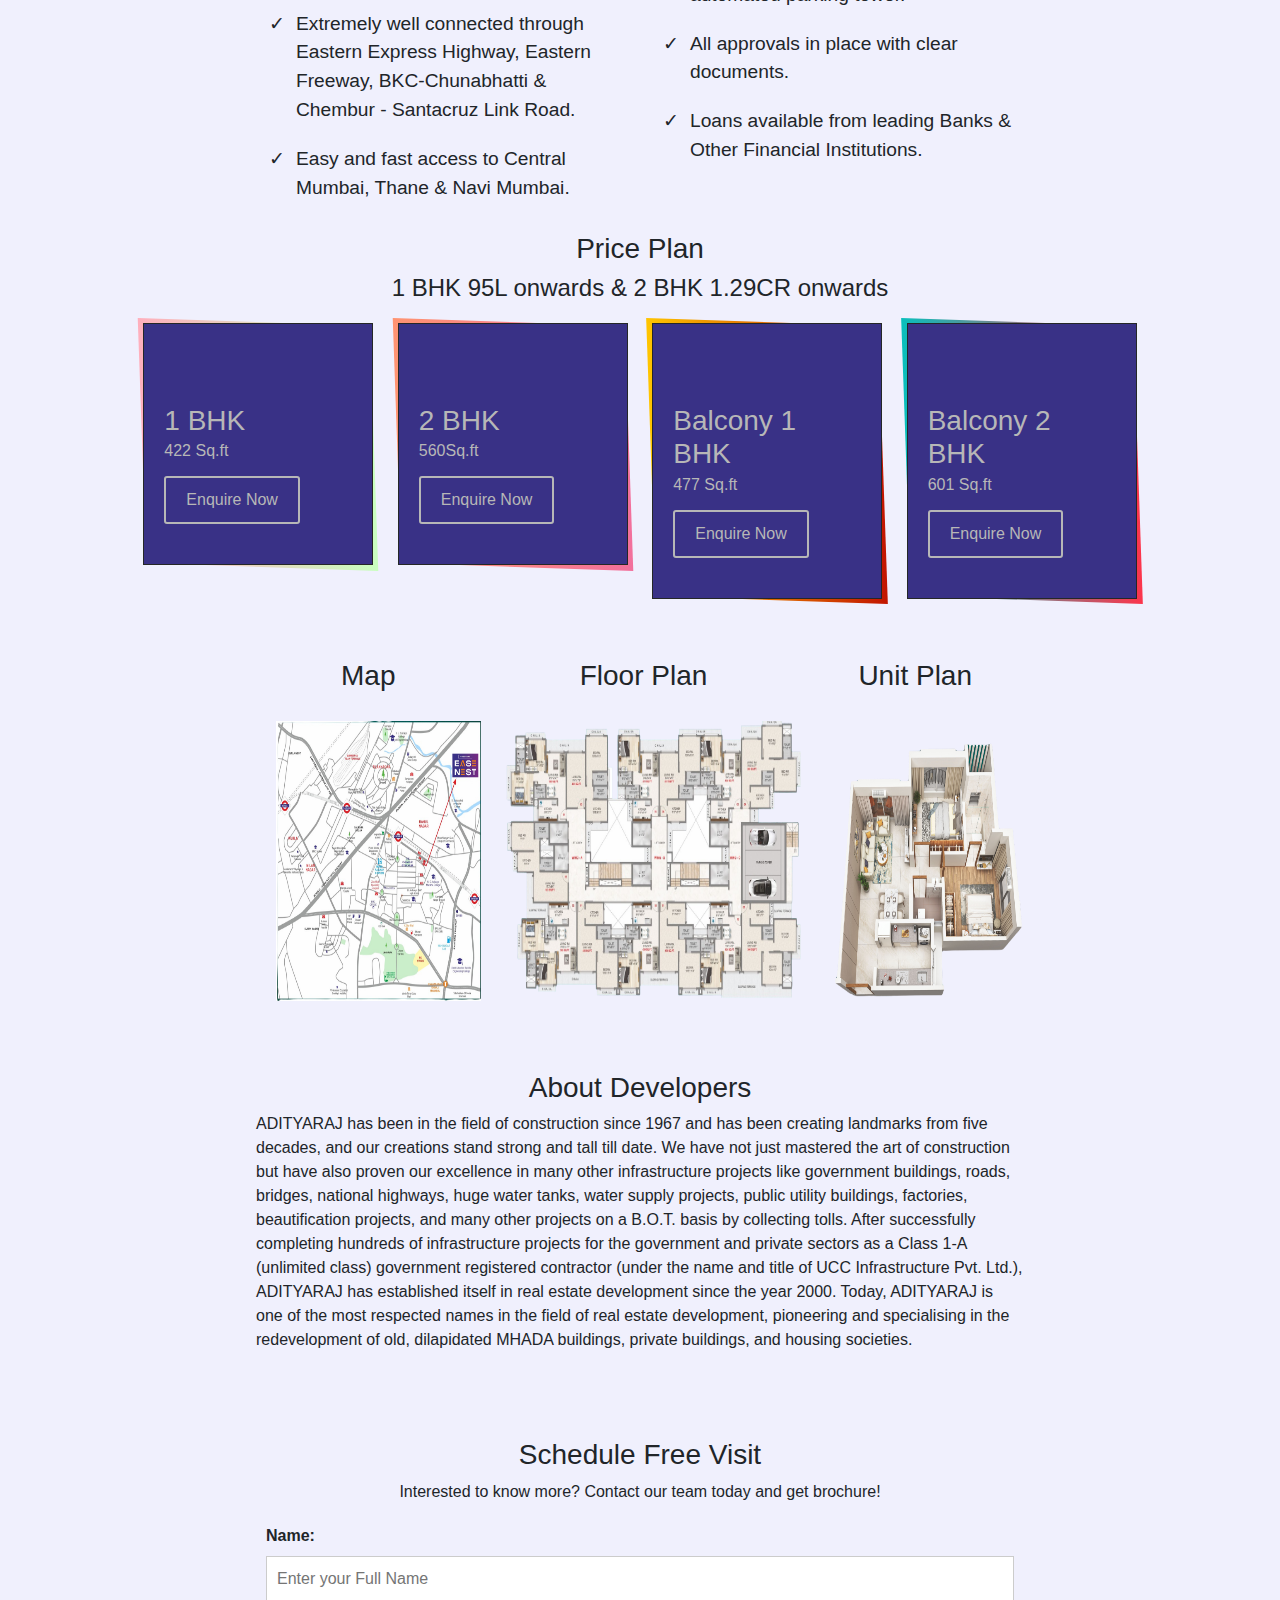
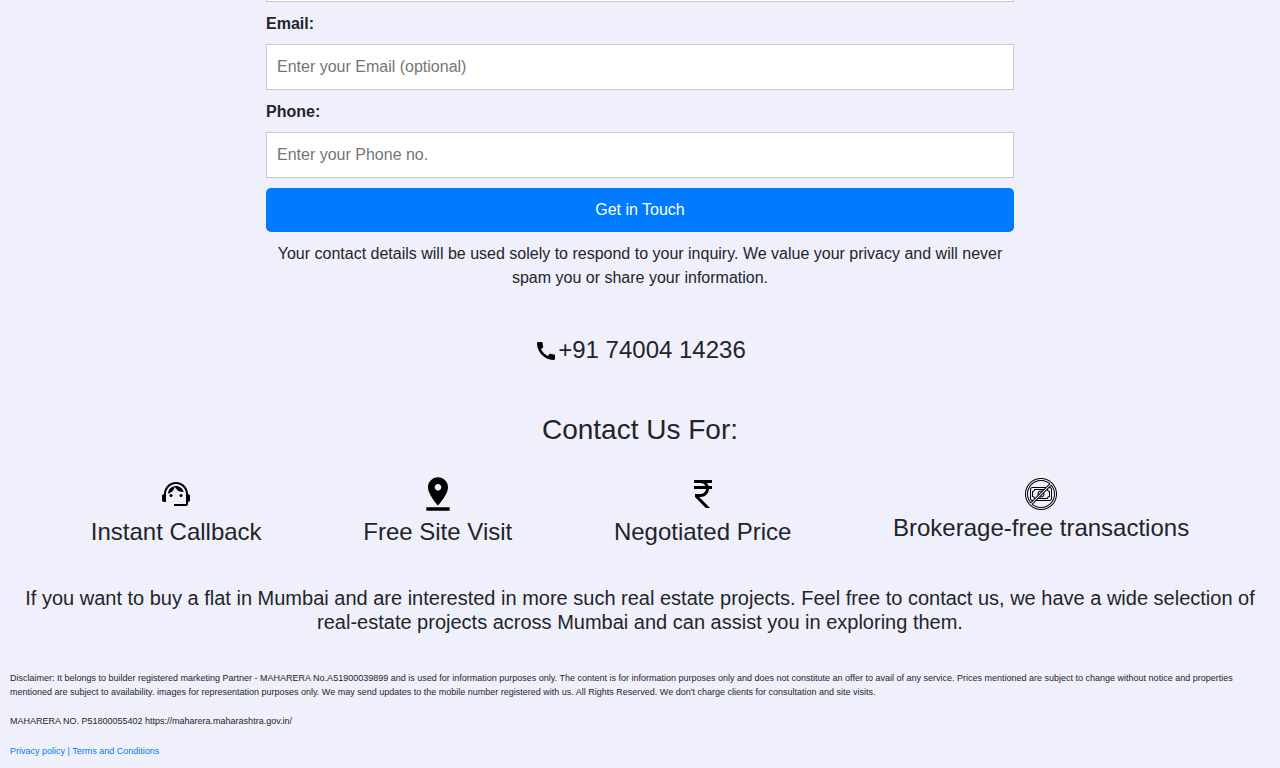
==== commit 6f2080c2: "add message" ====
--- a/adityaraj-ease-nest/index.html
+++ b/adityaraj-ease-nest/index.html
@@ -5,9 +5,9 @@
     <meta charset="UTF-8">
     <!-- <meta name="viewport" content="width=device-width, initial-scale=1.0"> -->
     <meta name="viewport" content="width=device-width, initial-scale=1, shrink-to-fit=no">
-    <meta name="keywords" content="adityaraj projects, Chembur flats, adityaraj ease nest, flats for sale in chembur, 1 bhk in mumbai, 2 bhk in chembur, flats in mumbai, budget flats in mumbai">
-    <meta name="description" content="Codename Ease Nest is an Under-Construction project in Chembur by AdityaRaj Builder. Codename Ease Nest by AdityaRaj Builder is located at Chembur.">
-    <title>Adityaraj Ease Nest Project - Chembur</title>
+    <meta name="keywords" content="adityaraj projects, Chembur flats, adityaraj ease nest, flats for sale in chembur, 1 bhk in mumbai, 2 bhk in chembur, flats in mumbai, budget flats in mumbai, real estate chembur, real estate in mumbai, cheap flats mumbai">
+    <meta name="description" content="Ease Nest Homes real estate project by AdityaRaj Group, located in Chembur provides affordable 1 BHK and 2 BHK flats starting from 95L. Contact us for a free site visit.">
+    <title>Adityaraj Ease Nest Chembur | 1 & 2 BHK 95L Onwards</title>
     <link rel="icon" type="image/x-icon" href="images/logo/ease-nest.ico">
     <link rel="stylesheet" href="https://cdn.jsdelivr.net/npm/bootstrap@4.0.0/dist/css/bootstrap.min.css"
         integrity="sha384-Gn5384xqQ1aoWXA+058RXPxPg6fy4IWvTNh0E263XmFcJlSAwiGgFAW/dAiS6JXm" crossorigin="anonymous">
@@ -25,10 +25,10 @@
 
     <link rel="canonical" href="https://www.mumbai-homes.live/adityaraj-ease-nest/">
 
-    <meta property="og:title" content="Adityaraj Ease Nest - chembur">
-    <meta property="og:description" content="Easy Nest Homes experience the epitome of modern living with our thoughtfully designed 1BHK and 2BHK flats.">
-    <meta property=”og:type” content=”website” />
-    <meta property=”og:url” content=”https://www.mumbai-homes.live/adityaraj-ease-nest/” />
+    <meta property="og:title" content="Adityaraj Ease Nest Chembur | 1 & 2 BHK 95L Onwards">
+    <meta property="og:description" content="Ease Nest Homes real estate project by AdityaRaj Group, located in Chembur provides affordable 1 BHK and 2 BHK flats starting from 95L. Contact us for a free site visit.">
+    <meta property=”og:type” content="website" />
+    <meta property=”og:url” content="https://www.mumbai-homes.live/adityaraj-ease-nest/"/>
 
     <script type="application/ld+josn">
         {
@@ -266,9 +266,15 @@
             <div><img src="./images/icons/rupee.svg" alt="rupee"><p>Negotiated Price</p></div>
             <div><img src="./images/icons/no_brokerage.png" alt="no-brokerage"><p>Brokerage-free transactions</p></div>
             </div>
-        </div>
+            <div>
+                <h5>
+                    If you want to buy a flat in Mumbai and are interested in more such real estate projects. Feel free to contact us, we have a wide selection of real-estate projects across Mumbai and can assist you in exploring them.
+                </h5>
+            </div>
+        </div>
+        
     </div>
-
+    
 
 
 
@@ -280,7 +286,7 @@
             The content is for information purposes only and does not constitute an offer to avail of any
             service. Prices mentioned are subject to change without notice and properties mentioned are subject to
             availability. images for representation purposes only. We may send updates to the mobile number registered with us. All
-            Rights Reserved.
+            Rights Reserved. We don't charge clients for consultation  and site visits.
         </p>
 
         <p>MAHARERA NO. P51800055402 https://maharera.maharashtra.gov.in/</p>
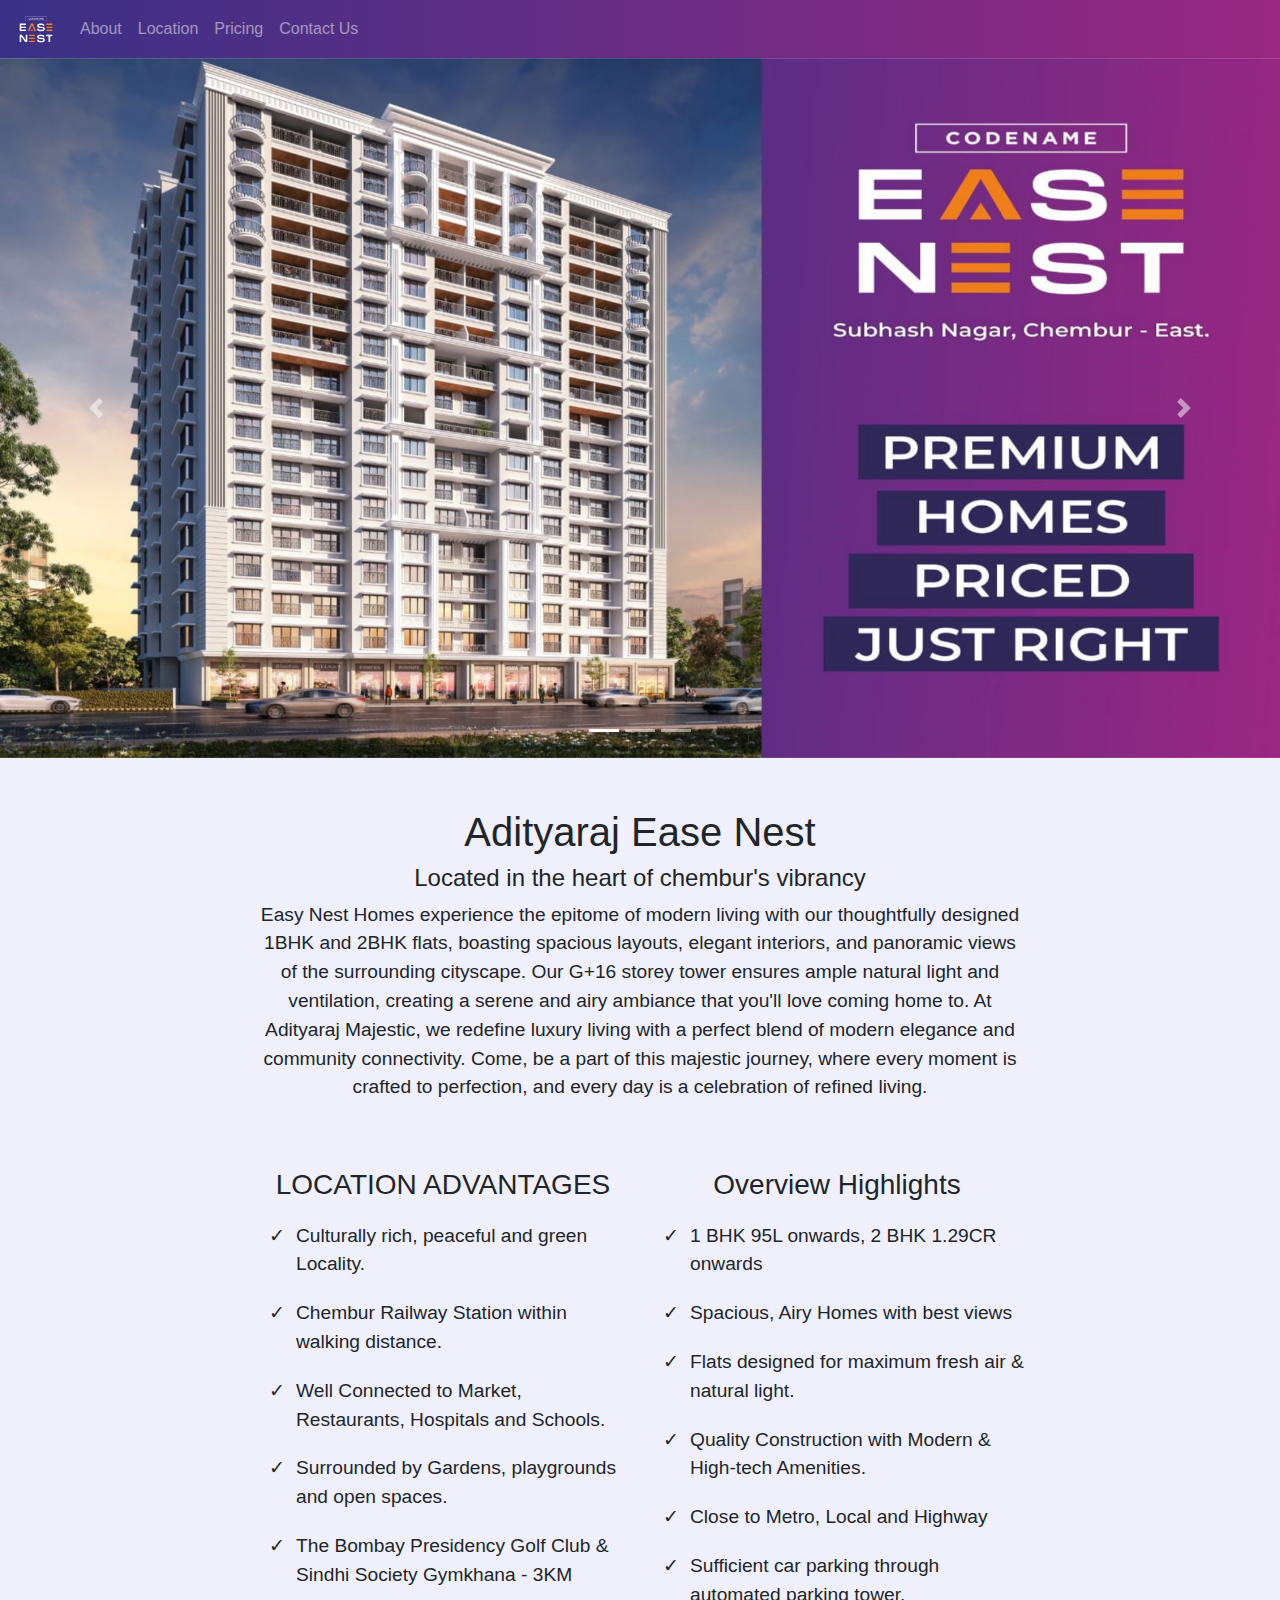
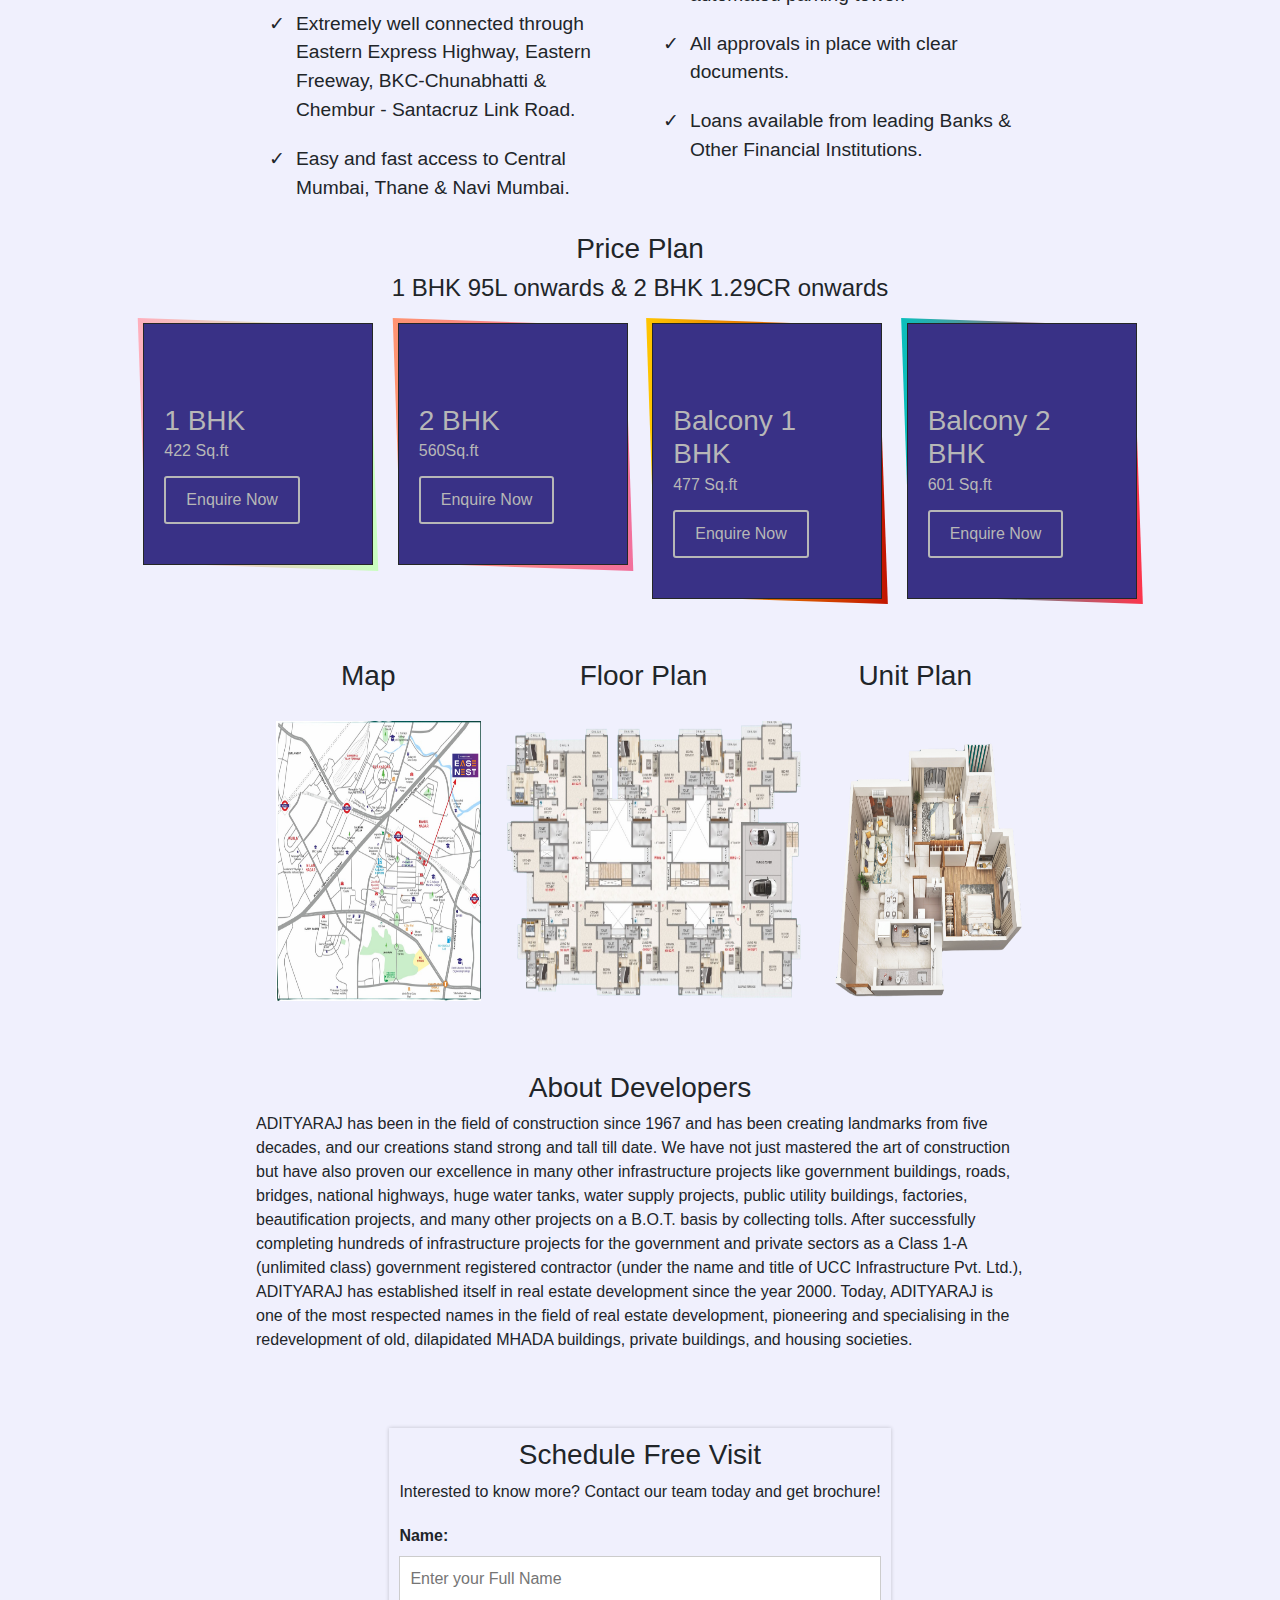
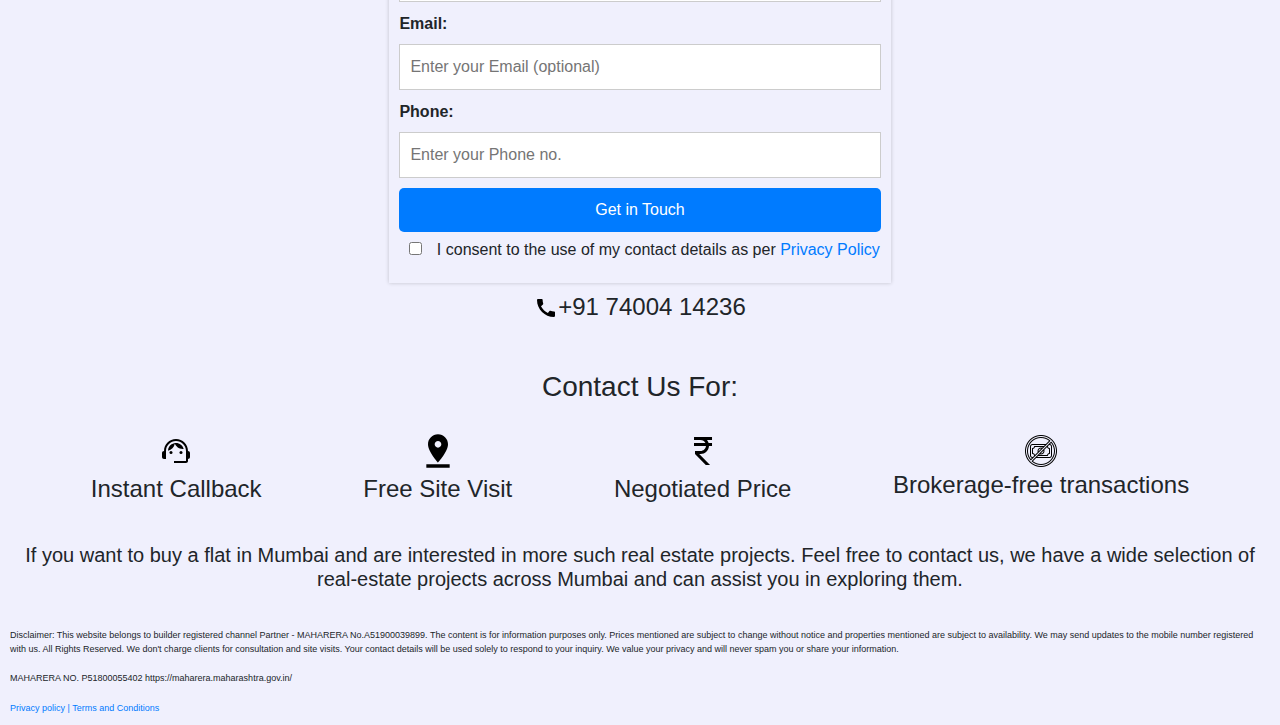
==== commit ba710c29: "improve policy, phone number regex and logo" ====
--- a/adityaraj-ease-nest/index.html
+++ b/adityaraj-ease-nest/index.html
@@ -231,7 +231,7 @@
             </div>
 
         <div class="main-info">
-            <section id="contact" class="contact">
+            <section class="contact" id="page-contact">
                 <h3>Schedule Free Visit</h3>
                 <p>Interested to know more? Contact our team today and get brochure!</p>
                 <form class="contact_form" id="contact-form" action="">
@@ -242,13 +242,16 @@
                     <input name="email" class="contact-inputs" type="email" id="email" placeholder="Enter your Email (optional)">
                     <label for="phone"><b>Phone:</b></label>
                     <input name="phone_number" class="contact-inputs" type="number" id="phone"
-                        placeholder="Enter your Phone no." pattern="/^\+?([0-9]{2})[-. ]?([0-9]{3})[-. ]?([0-9]{4})$/"
+                        placeholder="Enter your Phone no."
                         required>
                     <button type="submit">Get in Touch</button>
+                    <label for="consent">
+                        <input type="checkbox" name="consent" class="consent" required>
+                        I consent to the use of my contact details as per <a href="../policy.html">Privacy Policy</a>
+                      </label>
                     <input type="checkbox" name="_protect" style="display:none" tabindex="-1"
                         autocomplete="off" />
                     <p class="thankyou_message" style="display: none;">Thank You. We will contact you shortly.</p>
-                    <p style="padding: 10px; text-align: center;">Your contact details will be used solely to respond to your inquiry. We value your privacy and will never spam you or share your information.</p>
                 </form>
                 
             </section>
@@ -282,11 +285,10 @@
     <div id="disclaimer" style="font-size: xx-small;">
         <p>
             Disclaimer: 
-            It belongs to builder registered marketing Partner - MAHARERA No.A51900039899 and is used for information purposes only.
-            The content is for information purposes only and does not constitute an offer to avail of any
-            service. Prices mentioned are subject to change without notice and properties mentioned are subject to
-            availability. images for representation purposes only. We may send updates to the mobile number registered with us. All
-            Rights Reserved. We don't charge clients for consultation  and site visits.
+            This website belongs to builder registered channel Partner - MAHARERA No.A51900039899.
+            The content is for information purposes only. Prices mentioned are subject to change without notice and properties mentioned are subject to
+            availability. We may send updates to the mobile number registered with us. All
+            Rights Reserved. We don't charge clients for consultation  and site visits. Your contact details will be used solely to respond to your inquiry. We value your privacy and will never spam you or share your information.
         </p>
 
         <p>MAHARERA NO. P51800055402 https://maharera.maharashtra.gov.in/</p>
@@ -321,9 +323,12 @@
                     placeholder="Enter your Phone no." 
                     required>
                 <button type="submit">Enquire Now</button>
+                <label for="consent">
+                    <input type="checkbox" name="consent" id="consent" required>
+                    I consent to the use of my contact details as per <a href="../policy.html">Privacy Policy</a>
+                  </label>
                 <input name="_protect" type="checkbox" tabindex="-1" style="display:none" autocomplete="off" />
                 <p class="thankyou_message" style="display: none;">Thank You. We will contact you shortly.</p>
-                <p style="padding: 10px; text-align: center;">Your contact details will be used solely to respond to your inquiry. We value your privacy and will never sell or share your information.</p>
             </form>
         </section>
     </div>
--- a/adityaraj-ease-nest/style.css
+++ b/adityaraj-ease-nest/style.css
@@ -83,8 +83,11 @@
 .contact {
     margin-top: 10px;
     margin-bottom: 10px;
-    padding: 10px;
-
+    padding: 10px;   
+}
+
+#page-contact {
+    box-shadow: 0px 0px 4px 0px rgba(0, 0, 0, 0.2);
 }
 
 .contact-inputs {
@@ -100,6 +103,10 @@
     border: none;
     border-radius: 5px;
     cursor: pointer;
+}
+
+.consent {
+    margin: 10px;
 }
 
 #logo {
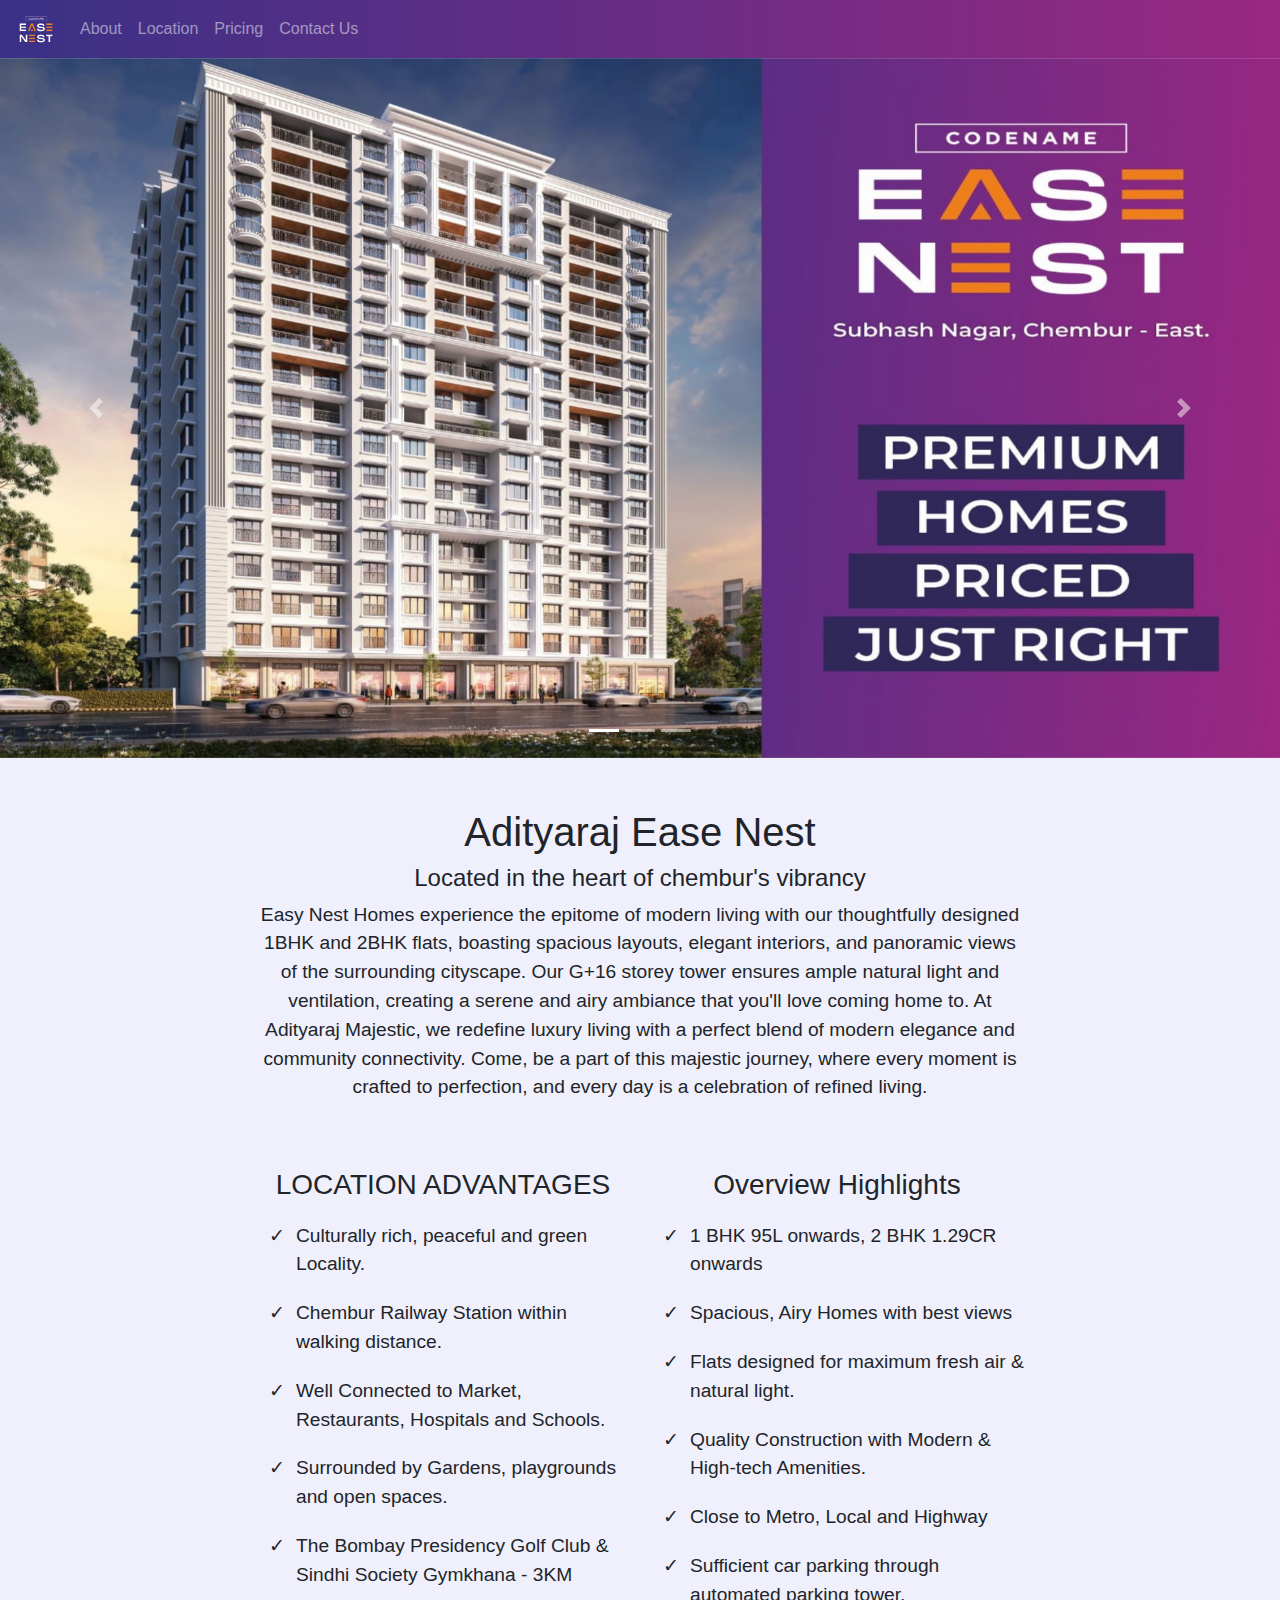
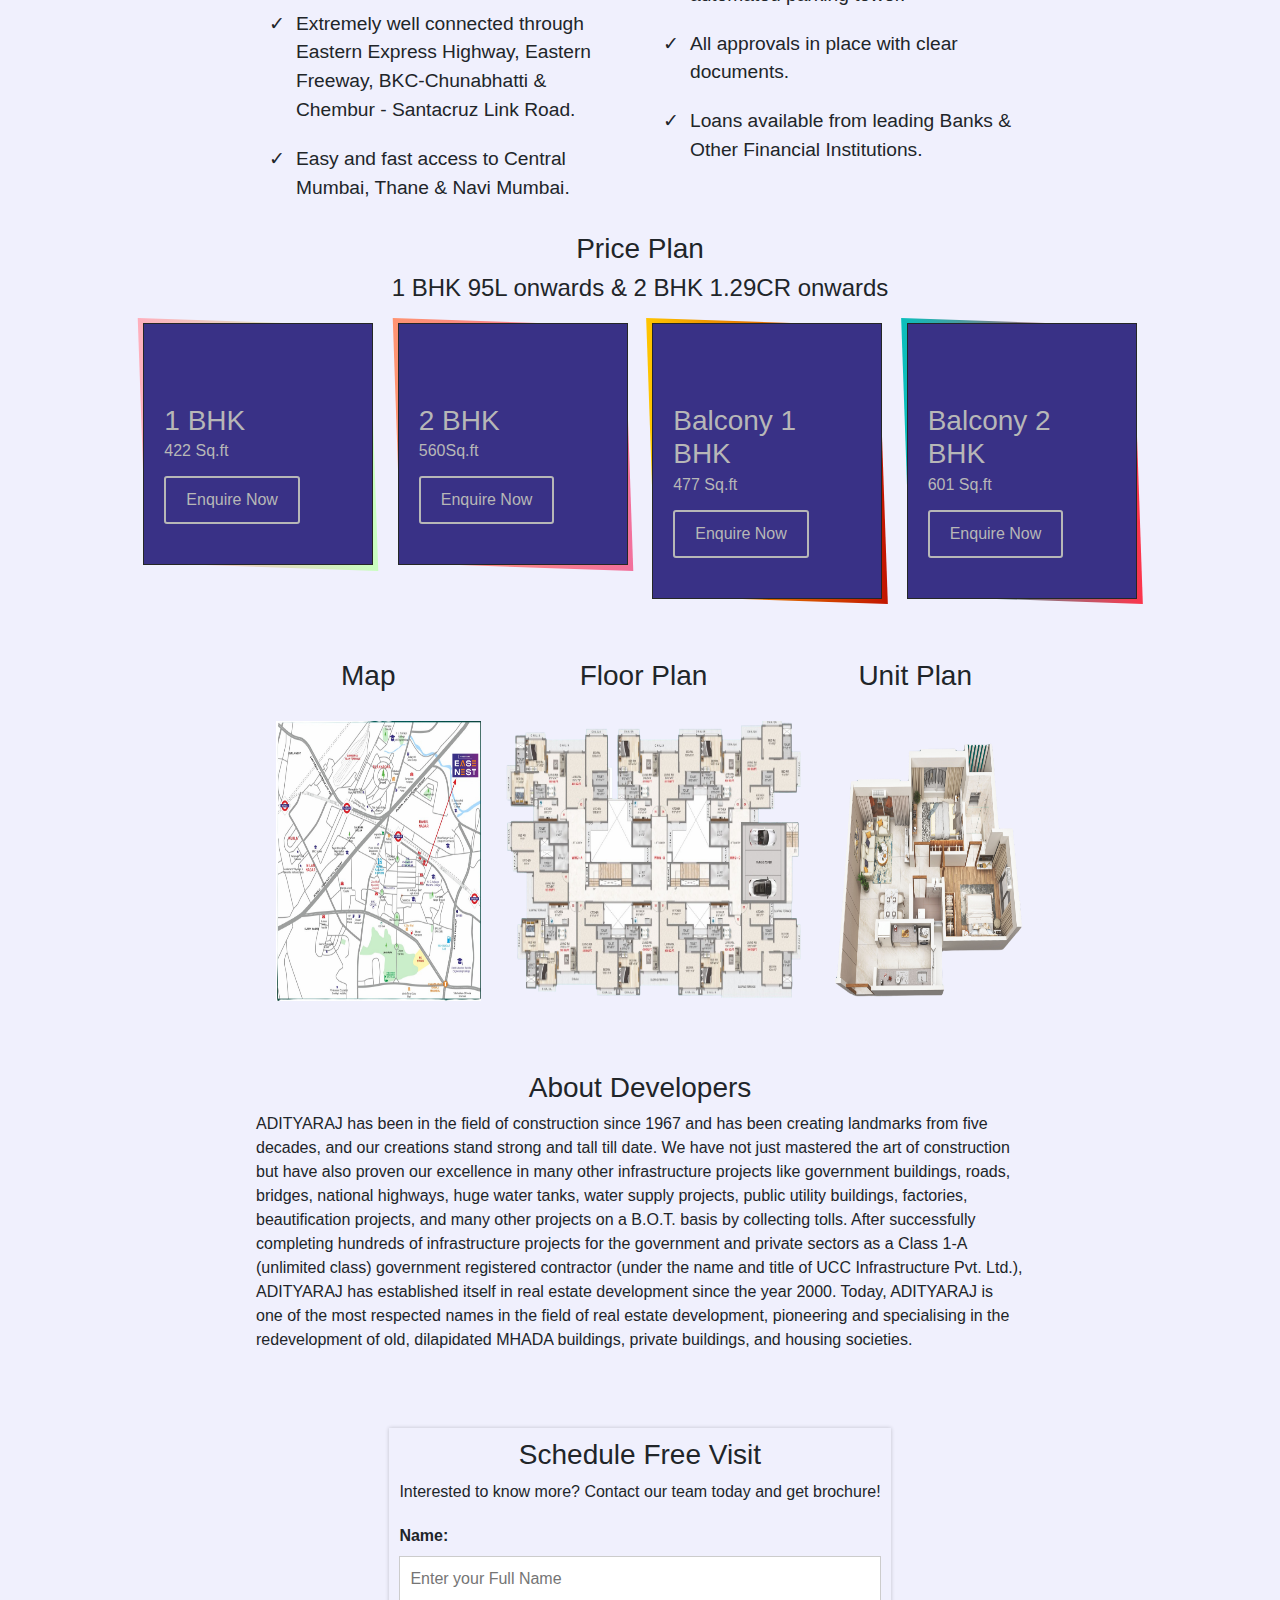
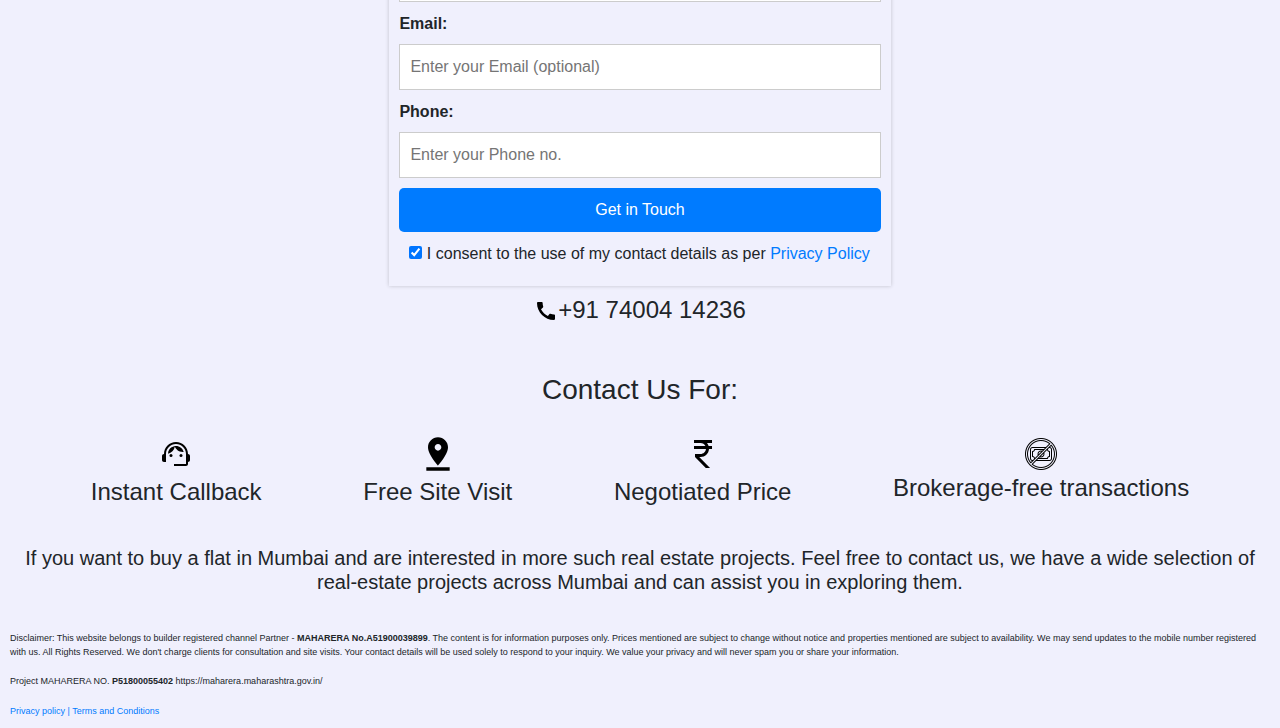
==== commit 75f92dcc: "minor changes" ====
--- a/adityaraj-ease-nest/index.html
+++ b/adityaraj-ease-nest/index.html
@@ -245,8 +245,8 @@
                         placeholder="Enter your Phone no."
                         required>
                     <button type="submit">Get in Touch</button>
-                    <label for="consent">
-                        <input type="checkbox" name="consent" class="consent" required>
+                    <label for="consent" class="consent">
+                        <input type="checkbox" name="consent" checked required>
                         I consent to the use of my contact details as per <a href="../policy.html">Privacy Policy</a>
                       </label>
                     <input type="checkbox" name="_protect" style="display:none" tabindex="-1"
@@ -285,13 +285,13 @@
     <div id="disclaimer" style="font-size: xx-small;">
         <p>
             Disclaimer: 
-            This website belongs to builder registered channel Partner - MAHARERA No.A51900039899.
+            This website belongs to builder registered channel Partner - <b>MAHARERA No.A51900039899</b>.
             The content is for information purposes only. Prices mentioned are subject to change without notice and properties mentioned are subject to
             availability. We may send updates to the mobile number registered with us. All
             Rights Reserved. We don't charge clients for consultation  and site visits. Your contact details will be used solely to respond to your inquiry. We value your privacy and will never spam you or share your information.
         </p>
 
-        <p>MAHARERA NO. P51800055402 https://maharera.maharashtra.gov.in/</p>
+        <p>Project MAHARERA NO. <b>P51800055402</b> https://maharera.maharashtra.gov.in/</p>
         <a href="./../policy.html">Privacy policy | Terms and Conditions</a>
     </div>
 
@@ -323,8 +323,8 @@
                     placeholder="Enter your Phone no." 
                     required>
                 <button type="submit">Enquire Now</button>
-                <label for="consent">
-                    <input type="checkbox" name="consent" id="consent" required>
+                <label for="consent" class="consent">
+                    <input type="checkbox" name="consent" checked required>
                     I consent to the use of my contact details as per <a href="../policy.html">Privacy Policy</a>
                   </label>
                 <input name="_protect" type="checkbox" tabindex="-1" style="display:none" autocomplete="off" />
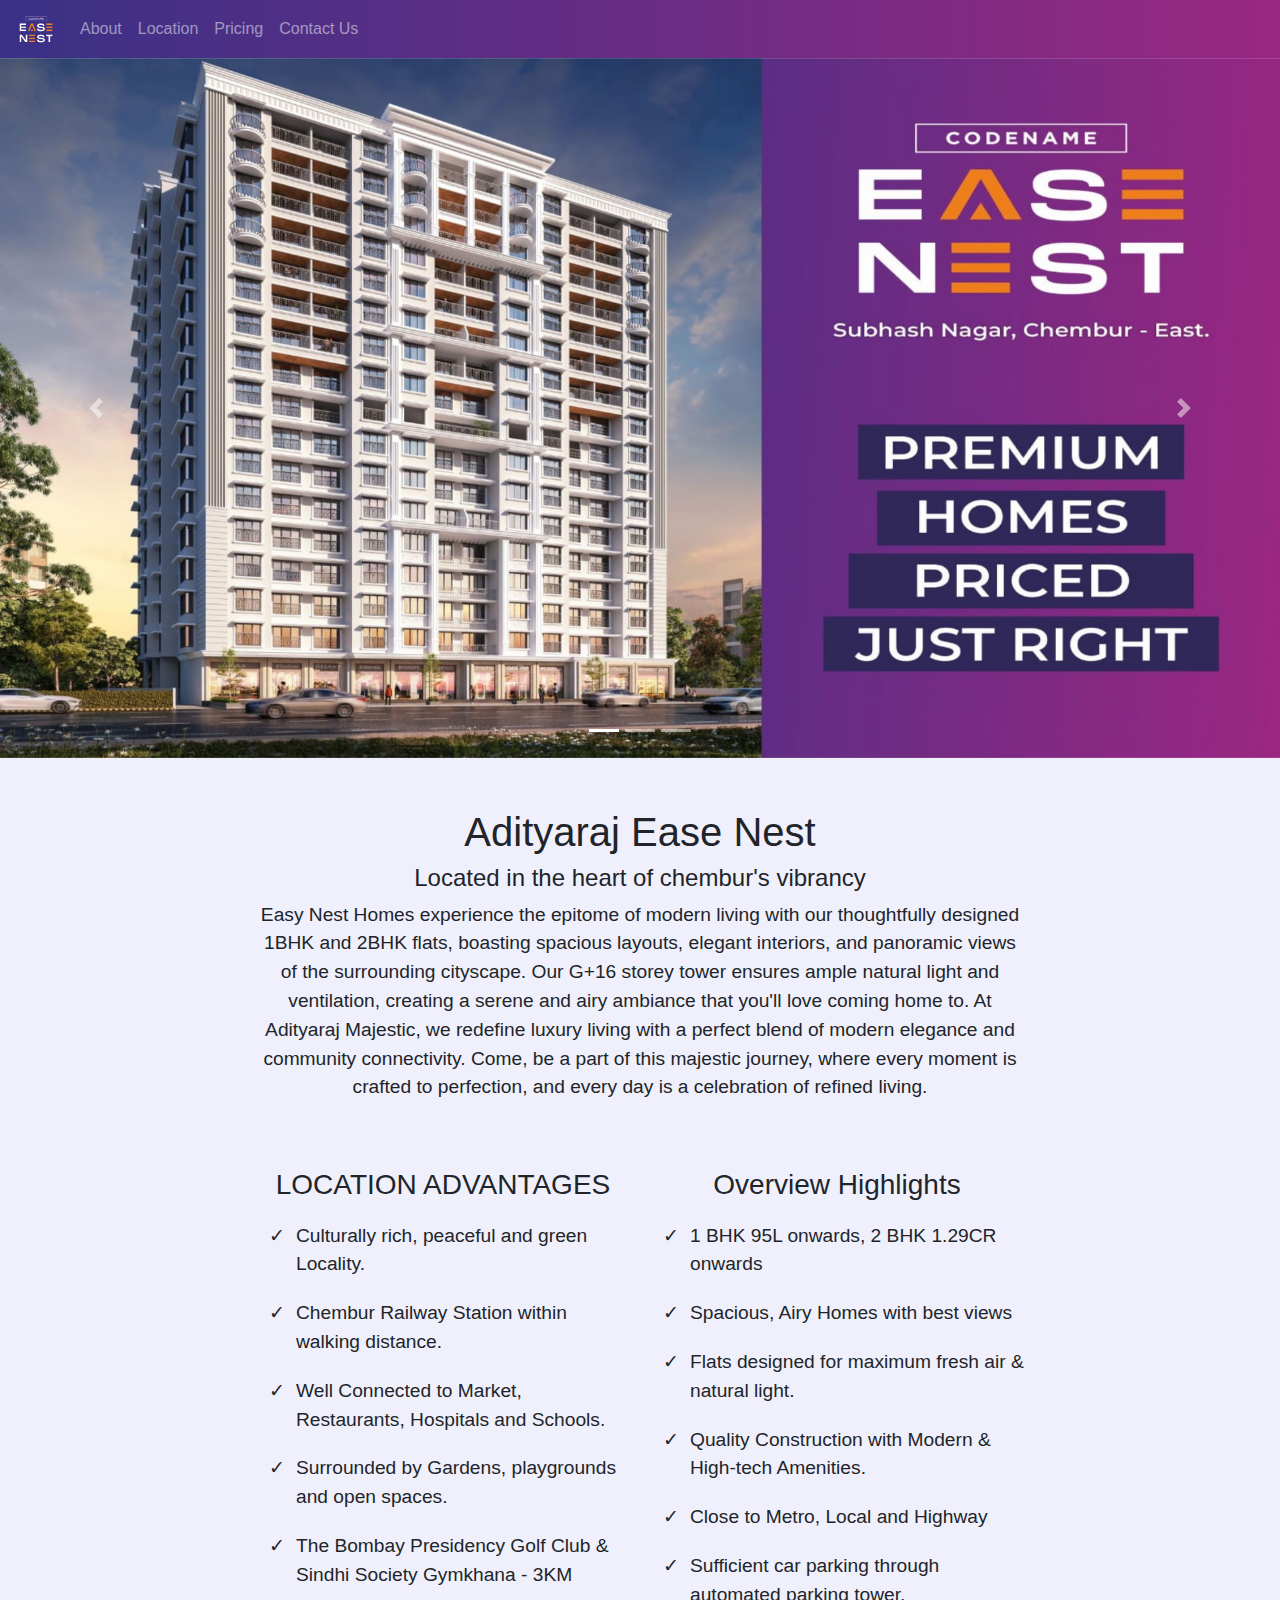
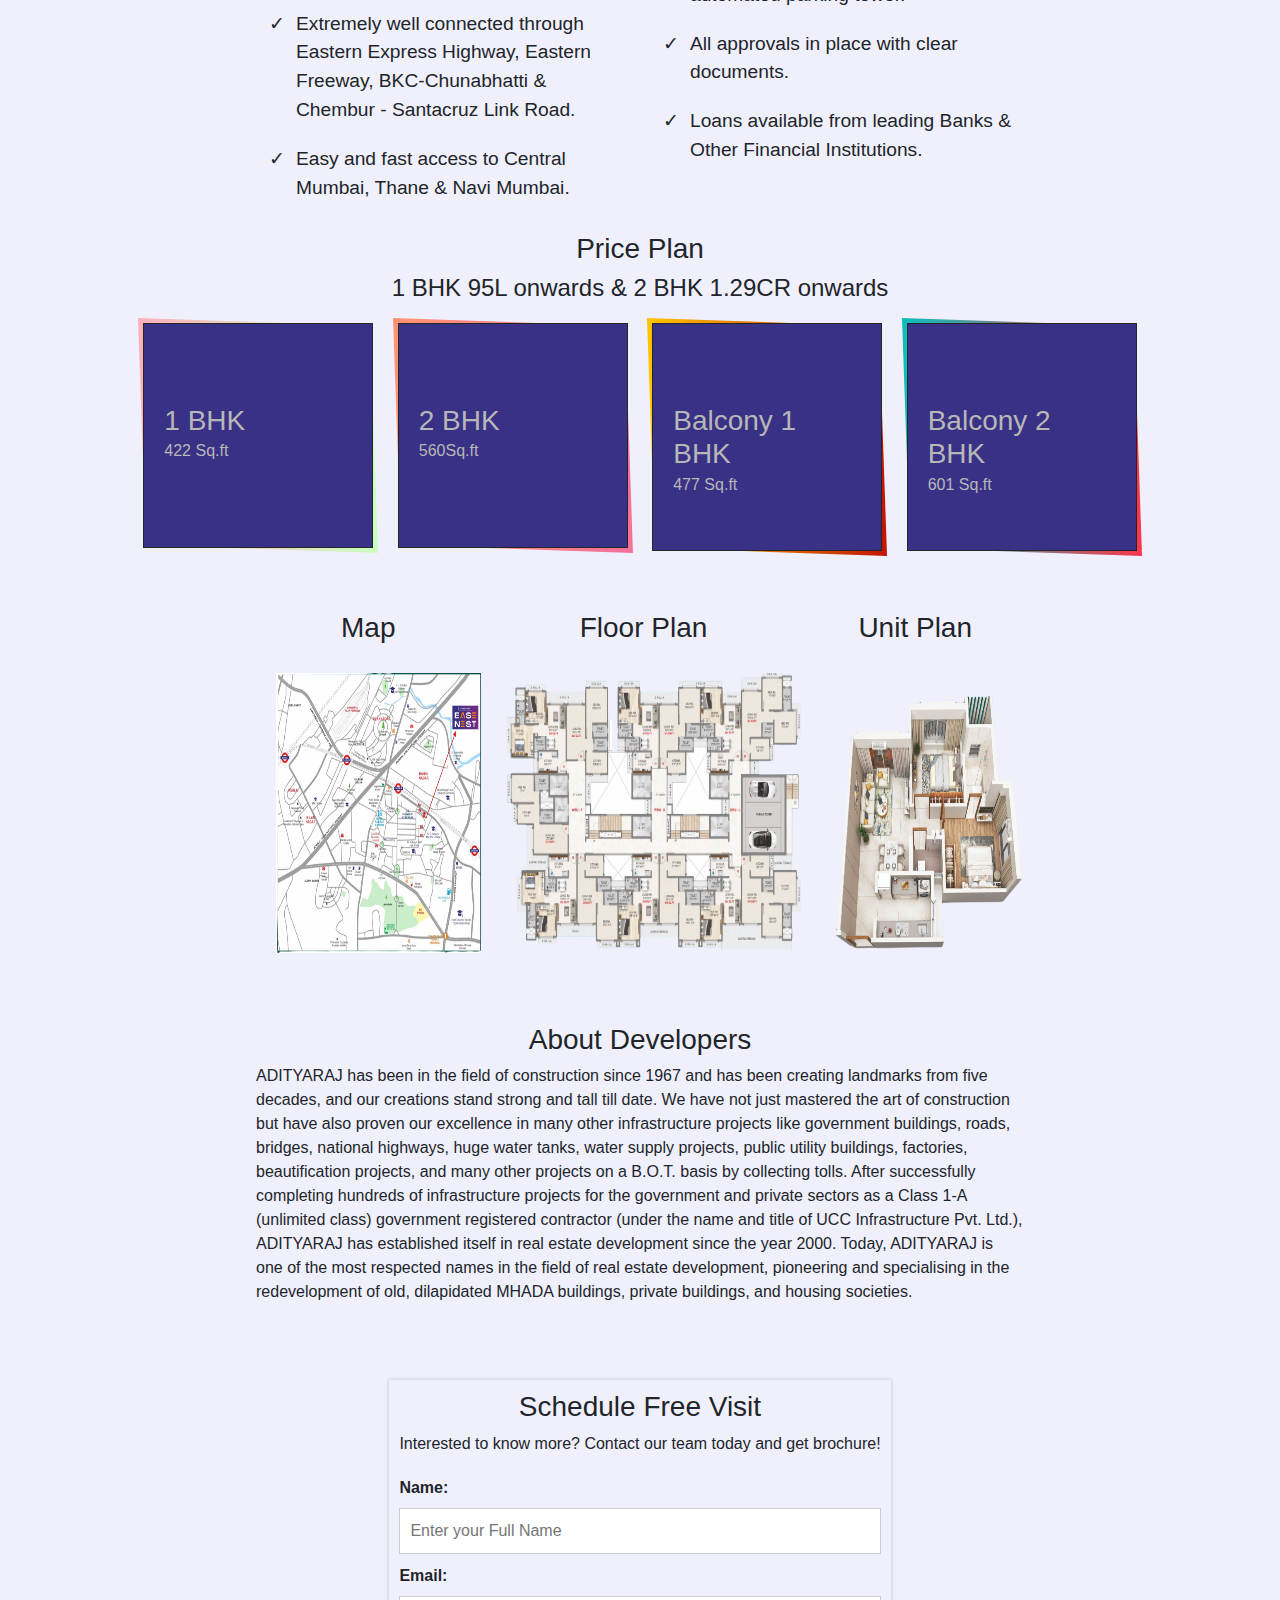
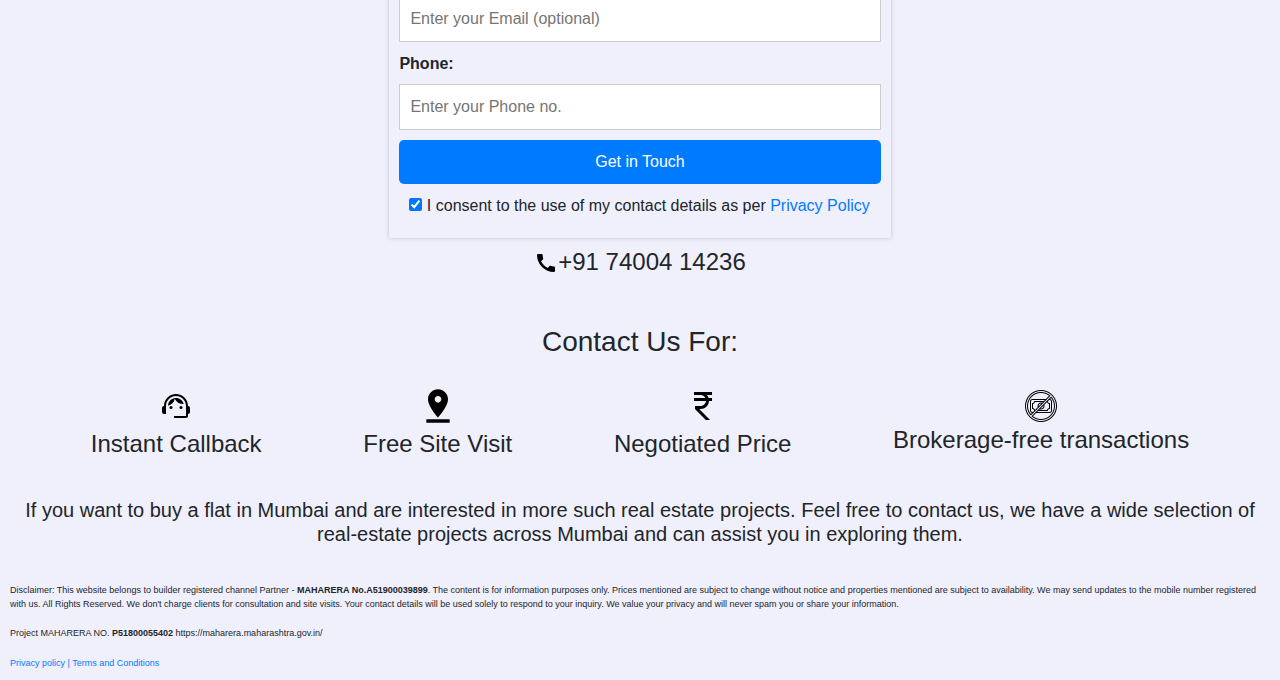
==== commit cddb3e79: "remove enquire btn" ====
--- a/adityaraj-ease-nest/index.html
+++ b/adityaraj-ease-nest/index.html
@@ -172,25 +172,21 @@
                 <li>
                   <h3>1 BHK</h3>
                   <p>422 Sq.ft</p>
-                  <button class="enquiry-btn poppers">Enquire Now</button>
                 </li>
                 <li>
                   <h3>2 BHK</h3>
                   <p>560Sq.ft
                   </p>
-                  <button class="enquiry-btn poppers">Enquire Now</button>
                 </li>
                 <li>
                   <h3>Balcony 1 BHK</h3>
                   <p>477 Sq.ft
                   </p>
-                  <button class="enquiry-btn poppers">Enquire Now</button>
                 </li>
                 <li>
                   <h3>Balcony 2 BHK</h3>
                   <p>601 Sq.ft
                   </p>
-                  <button class="enquiry-btn poppers">Enquire Now</button>
                 </li>
               </ul>
 
